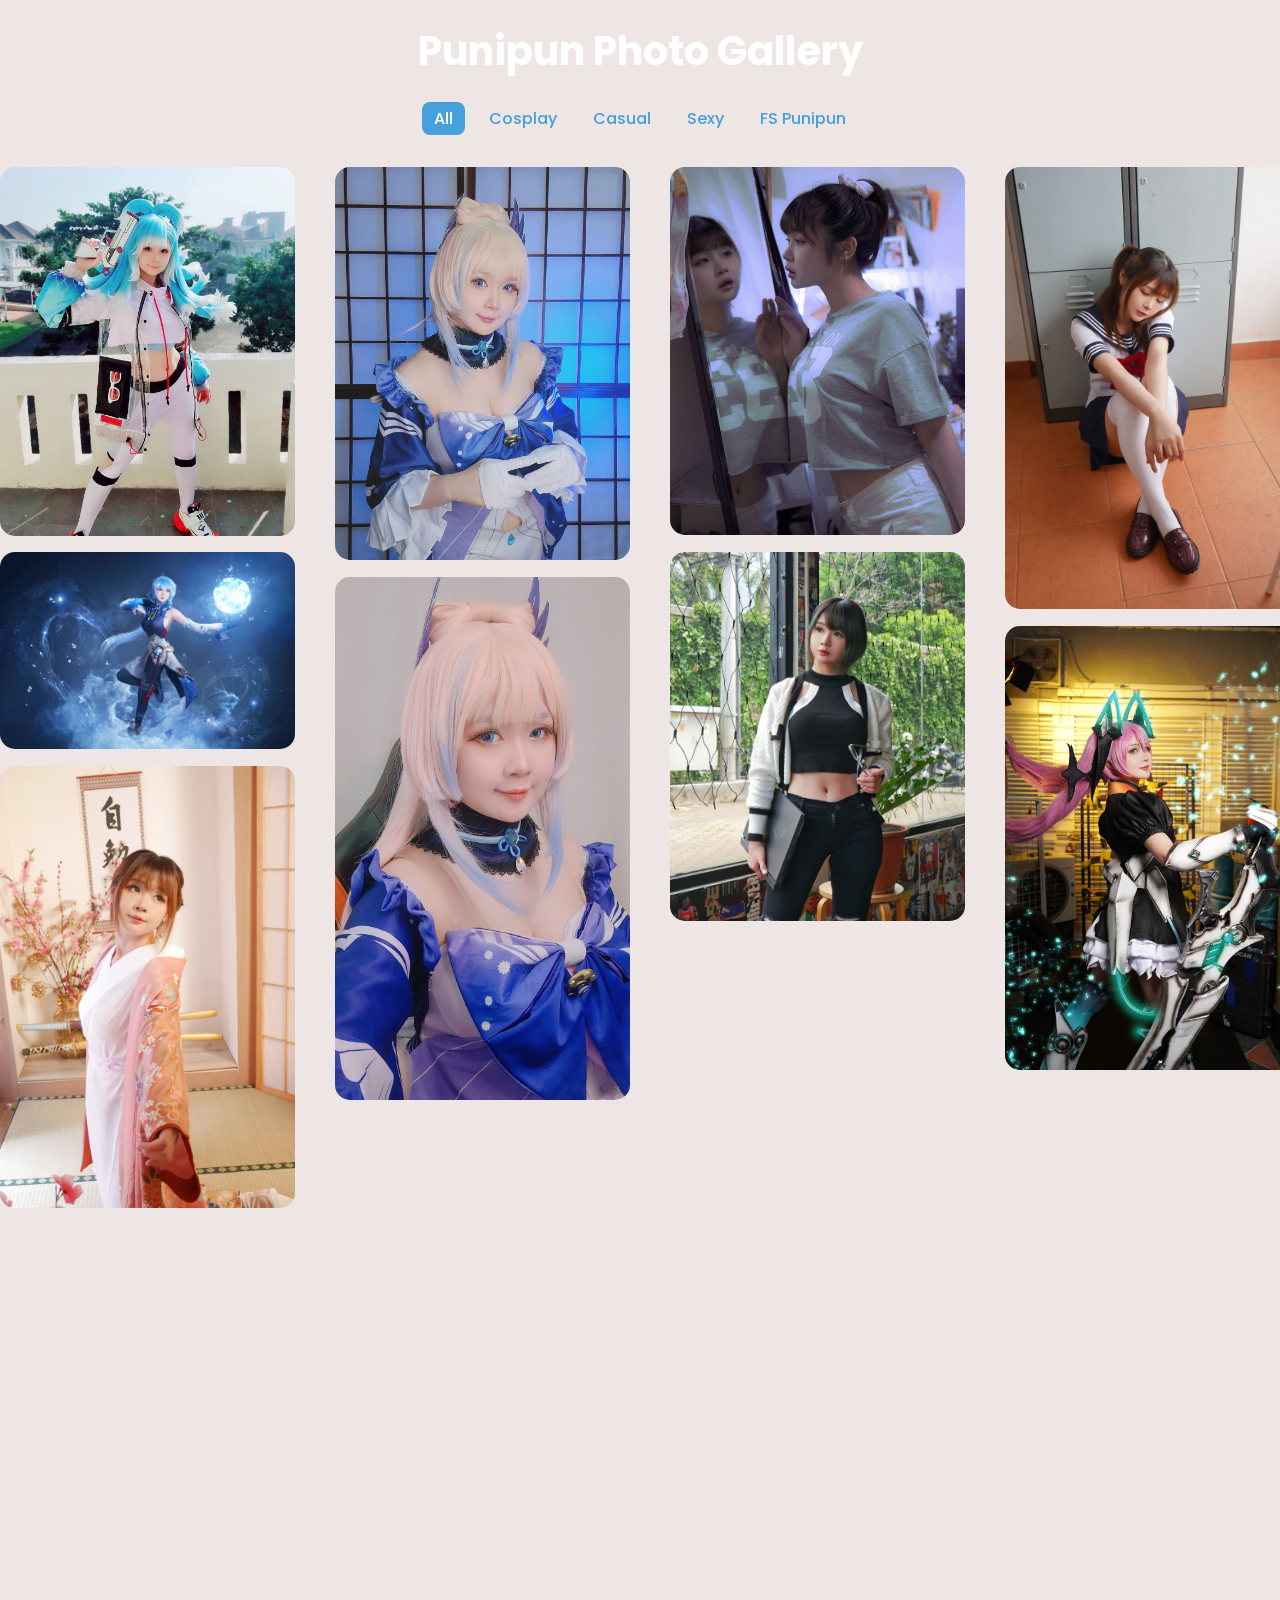
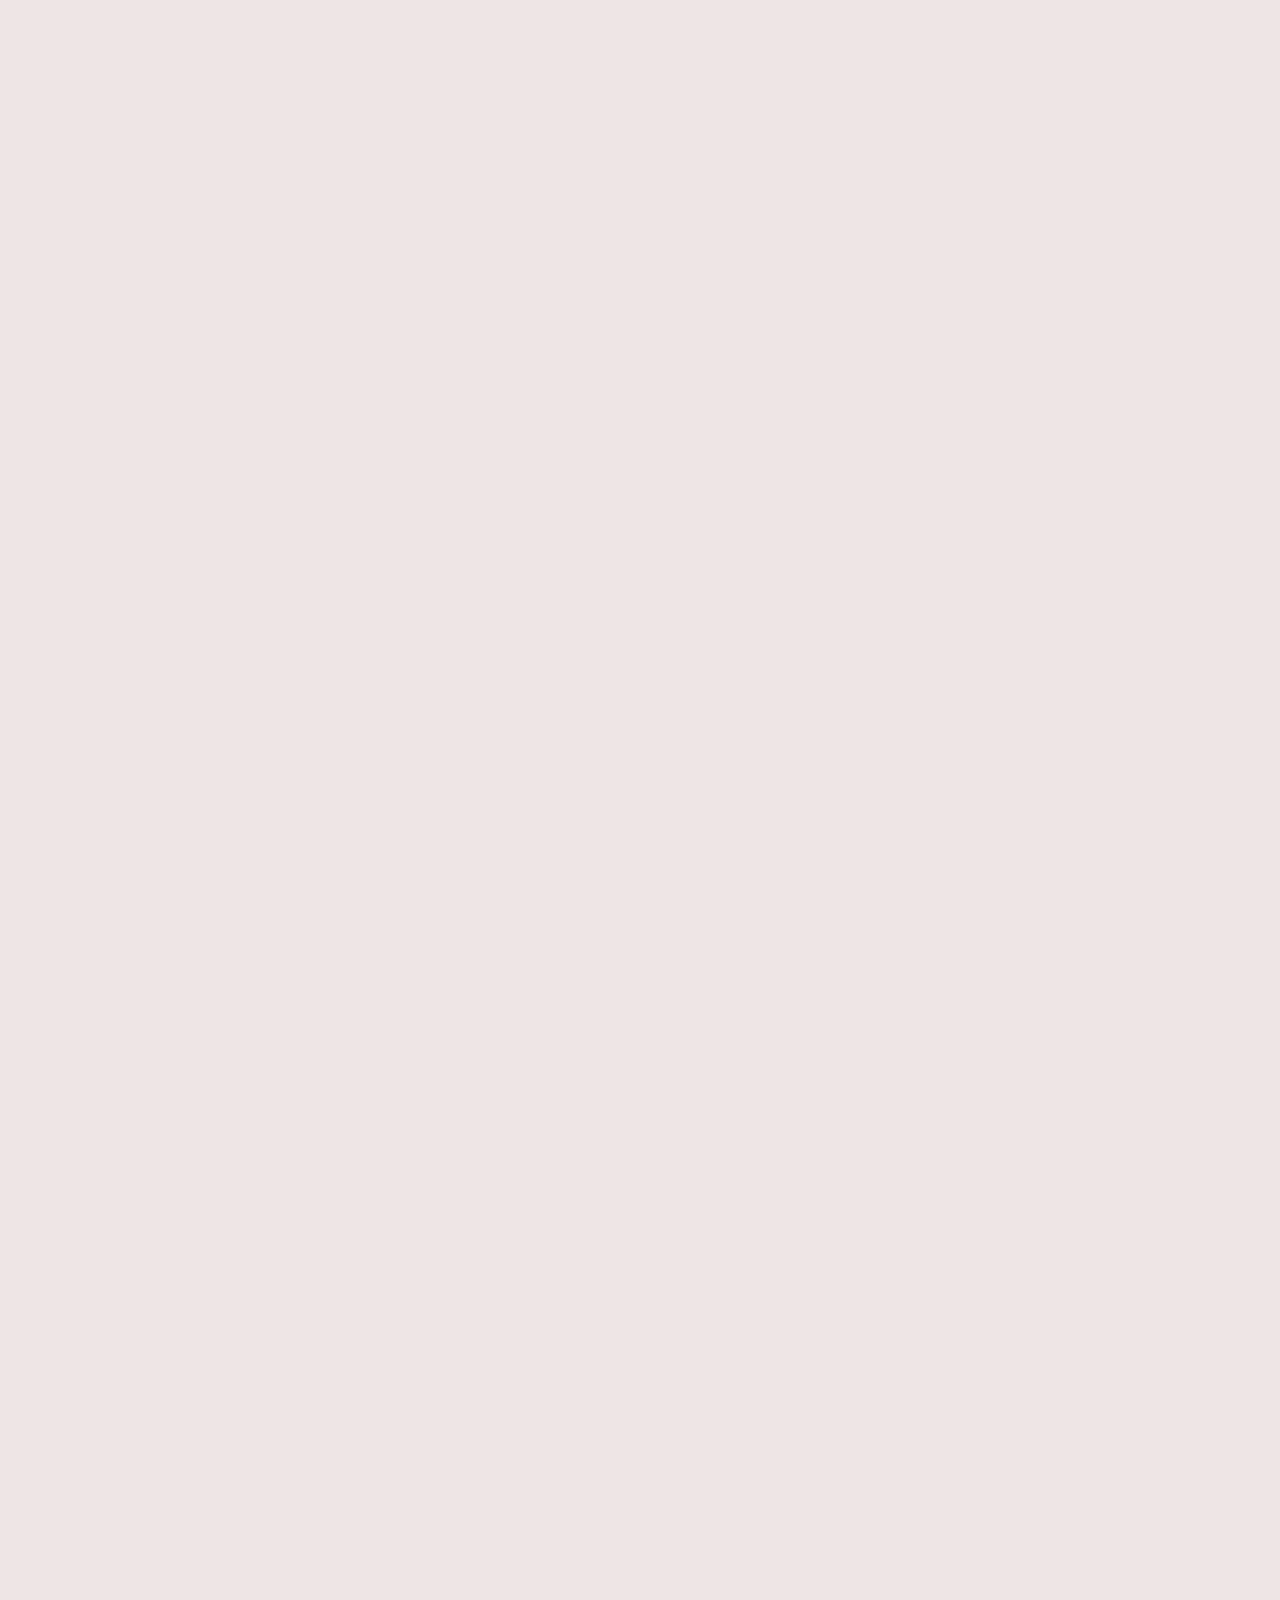
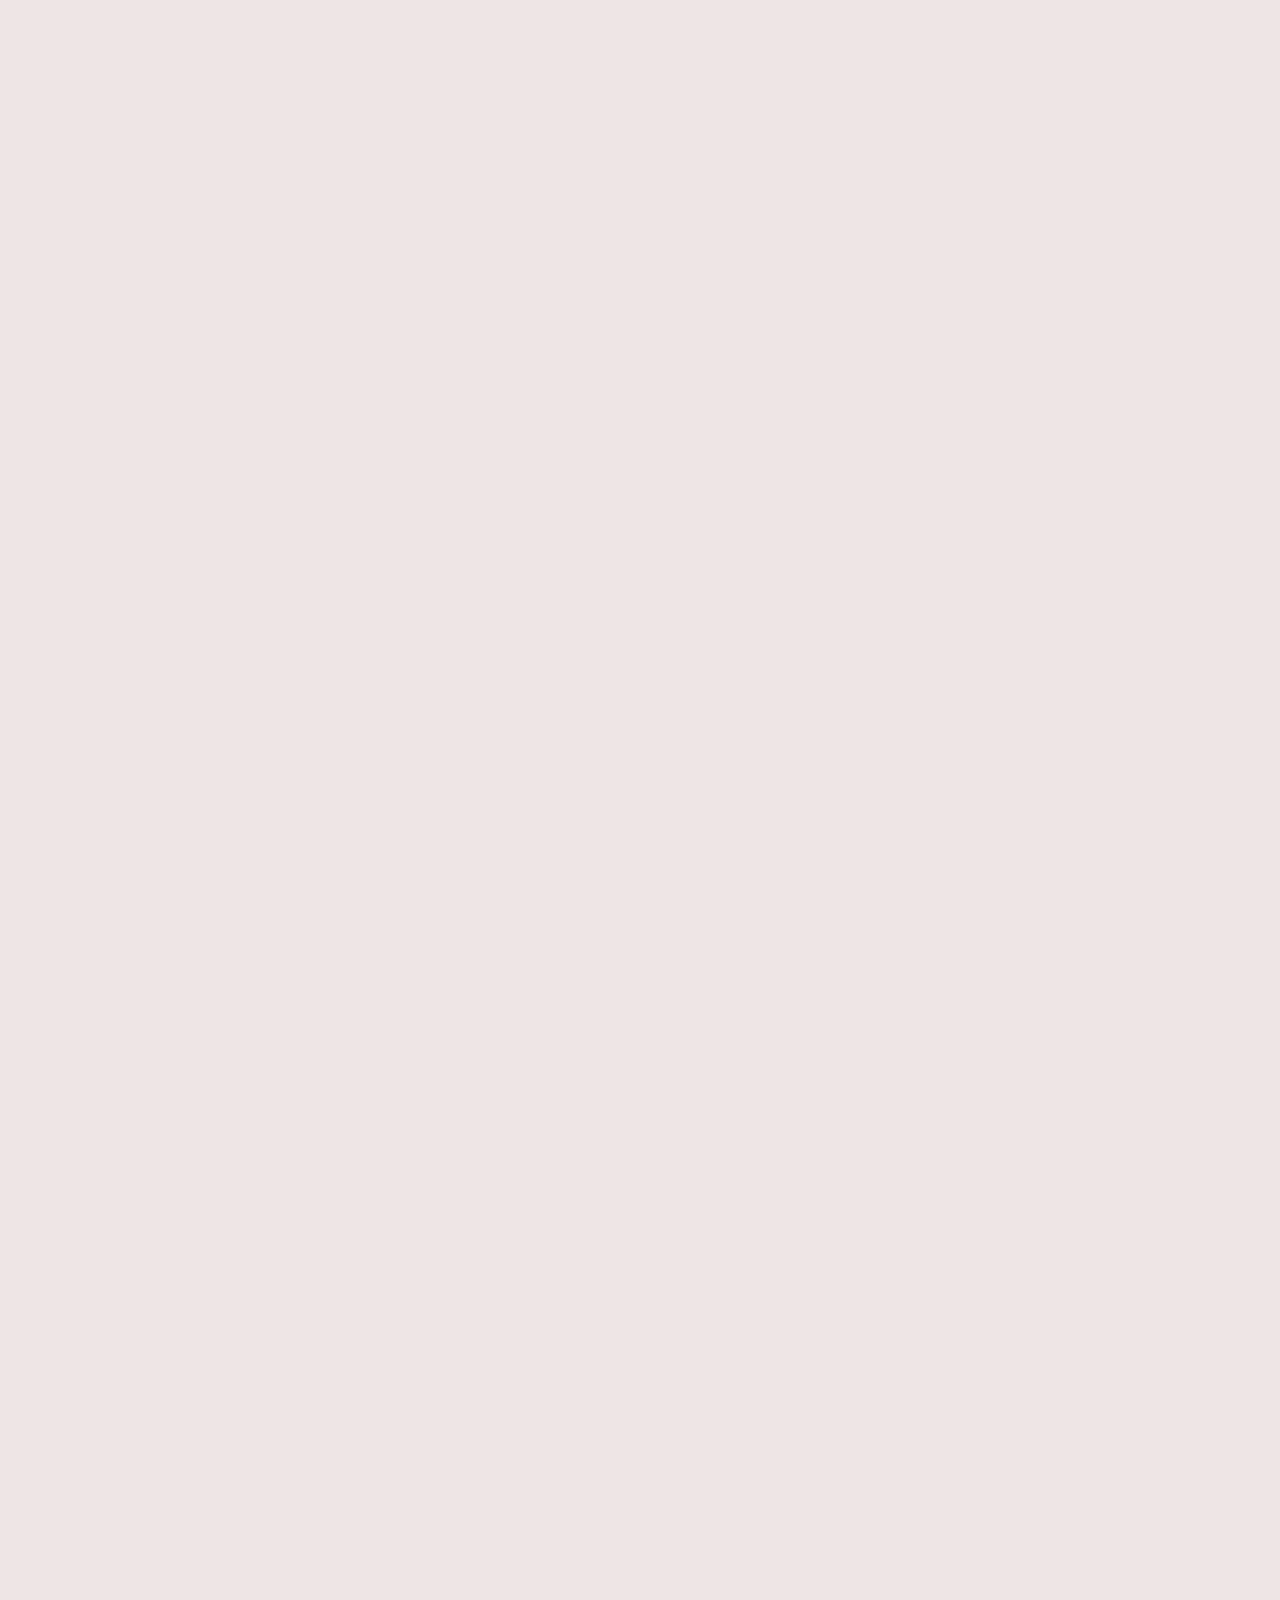
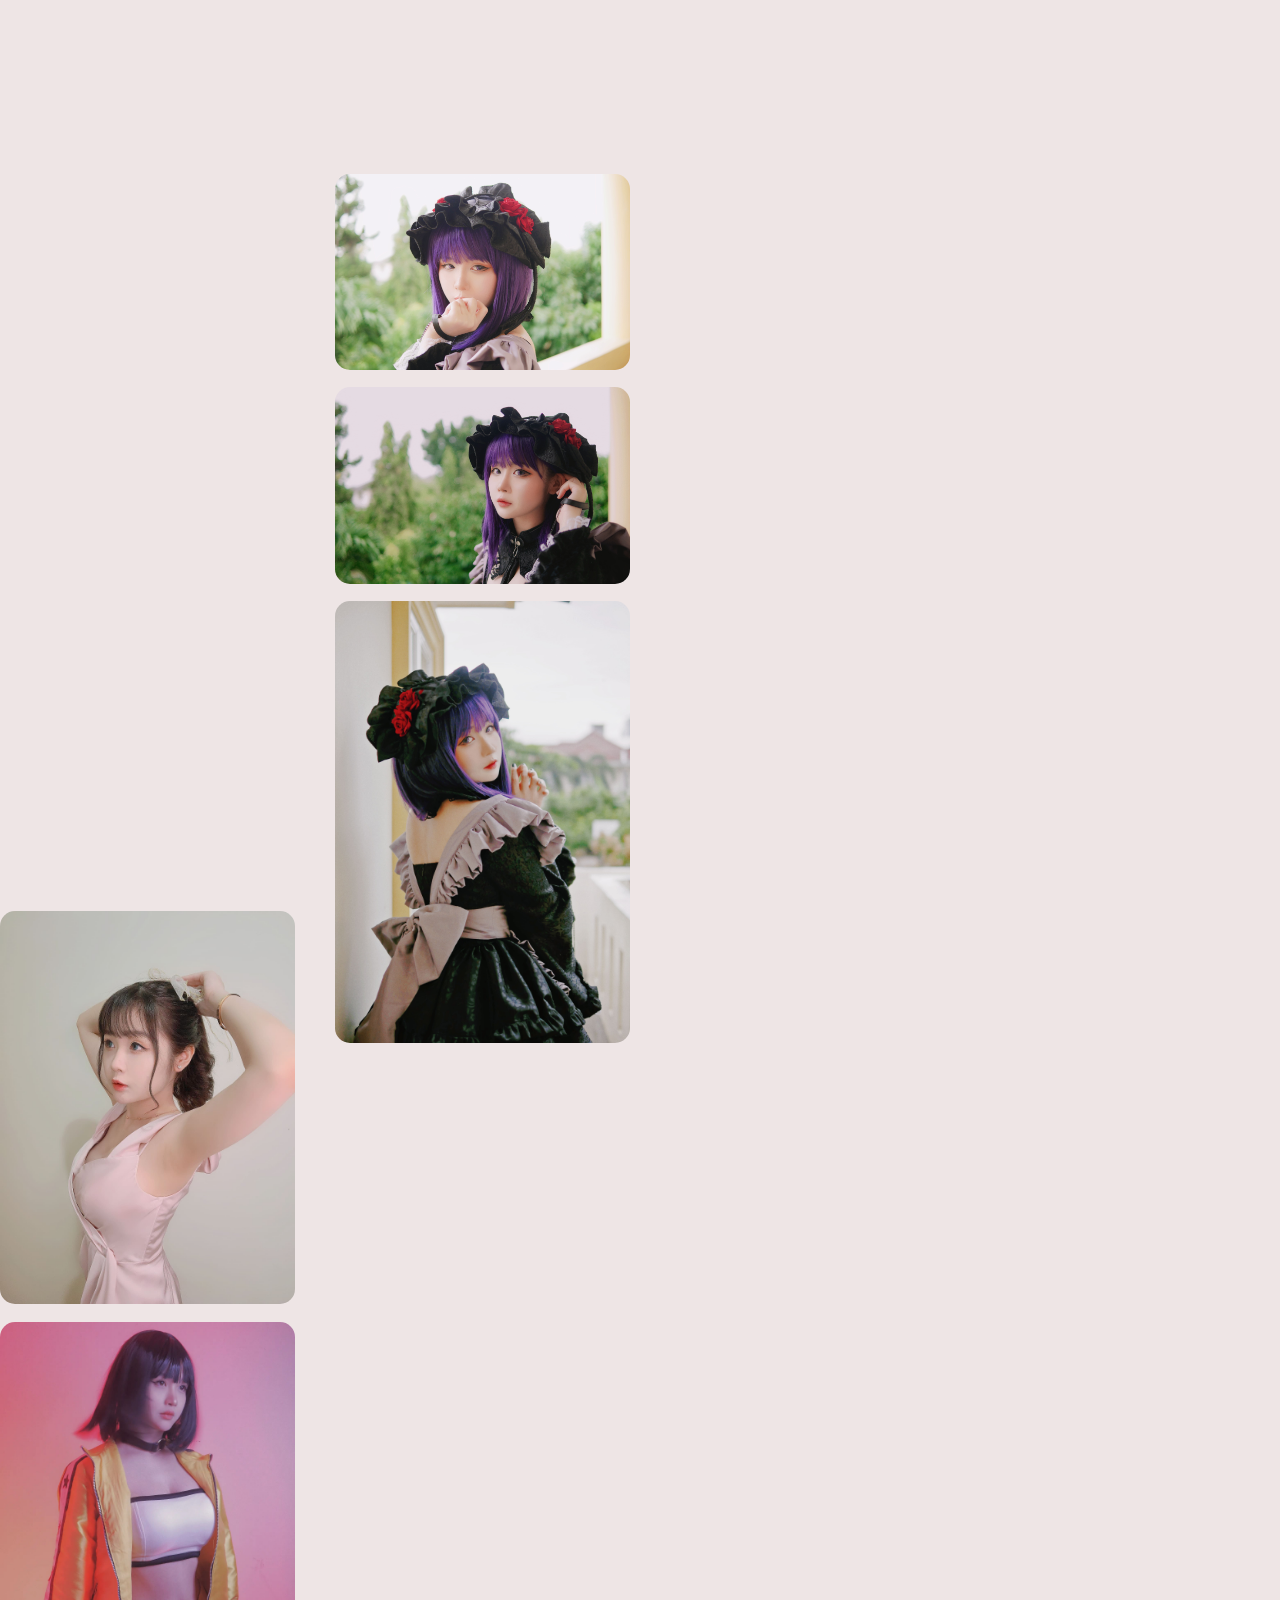
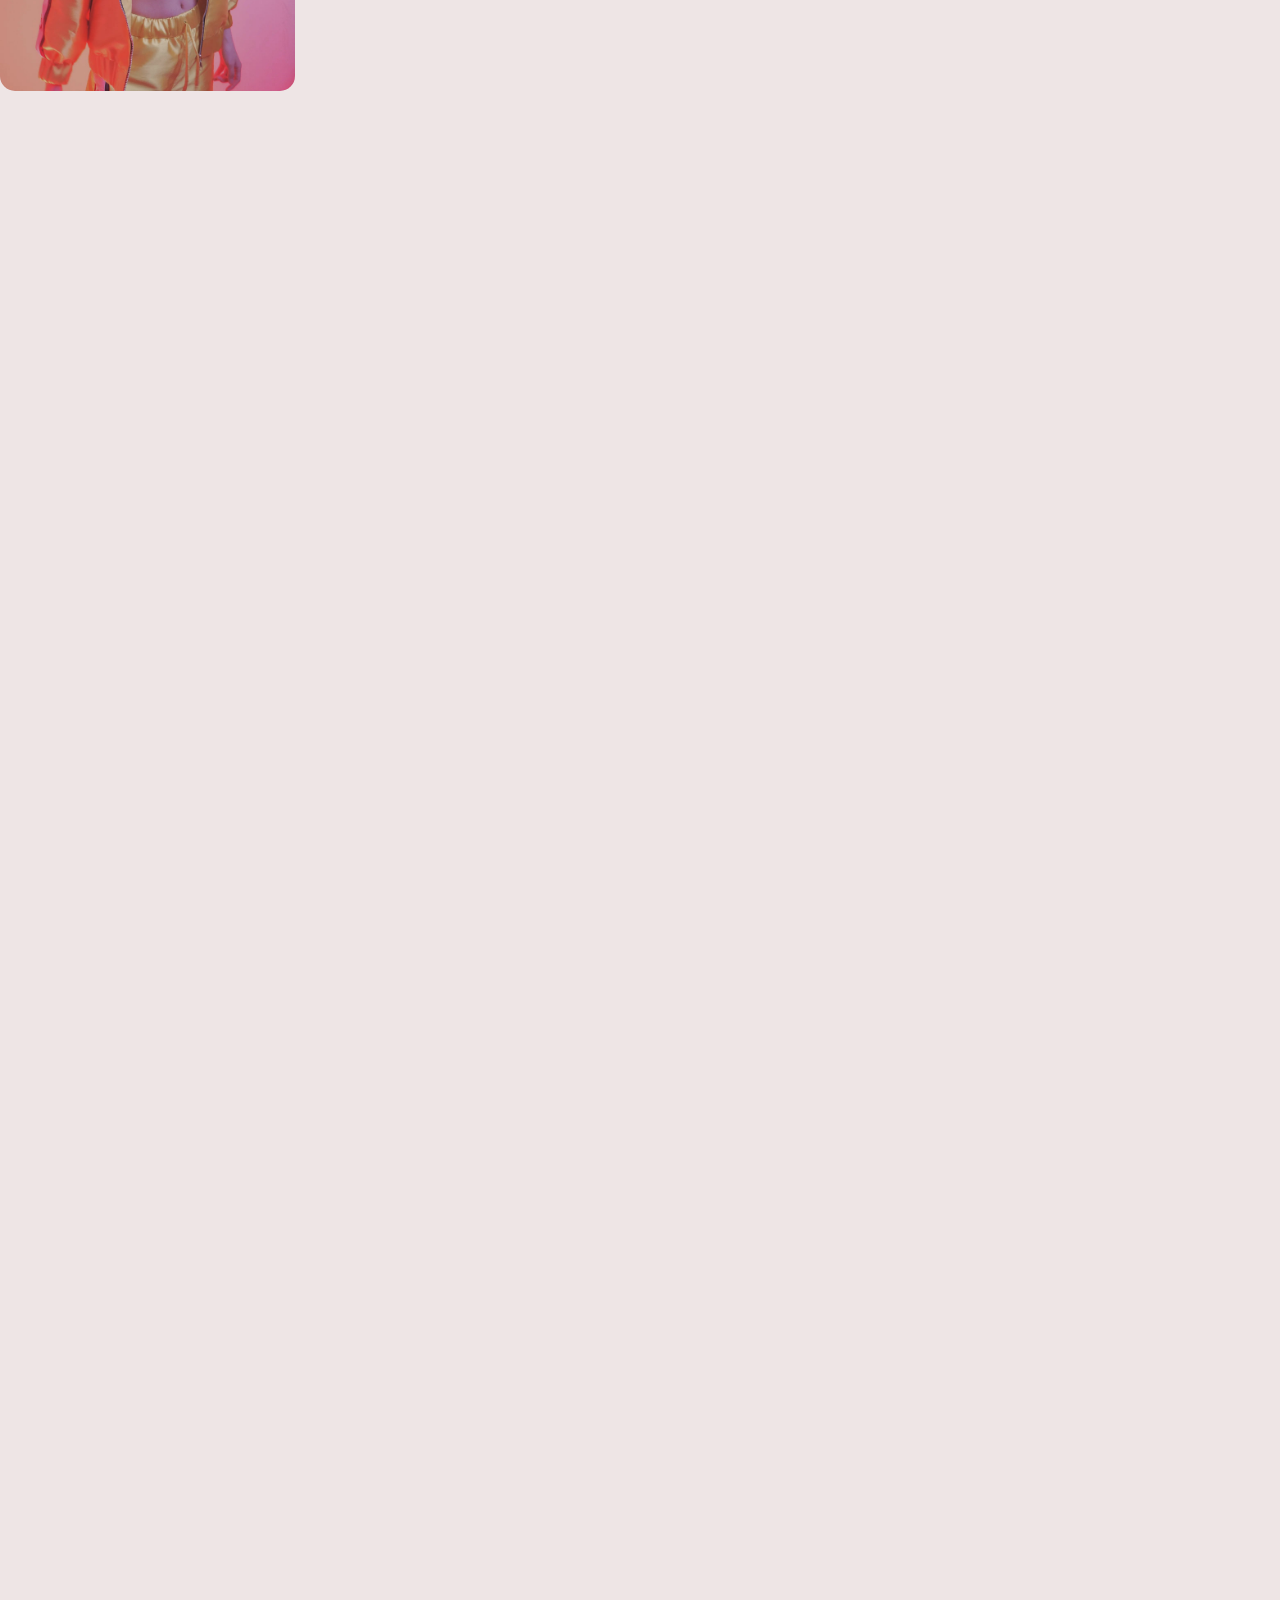
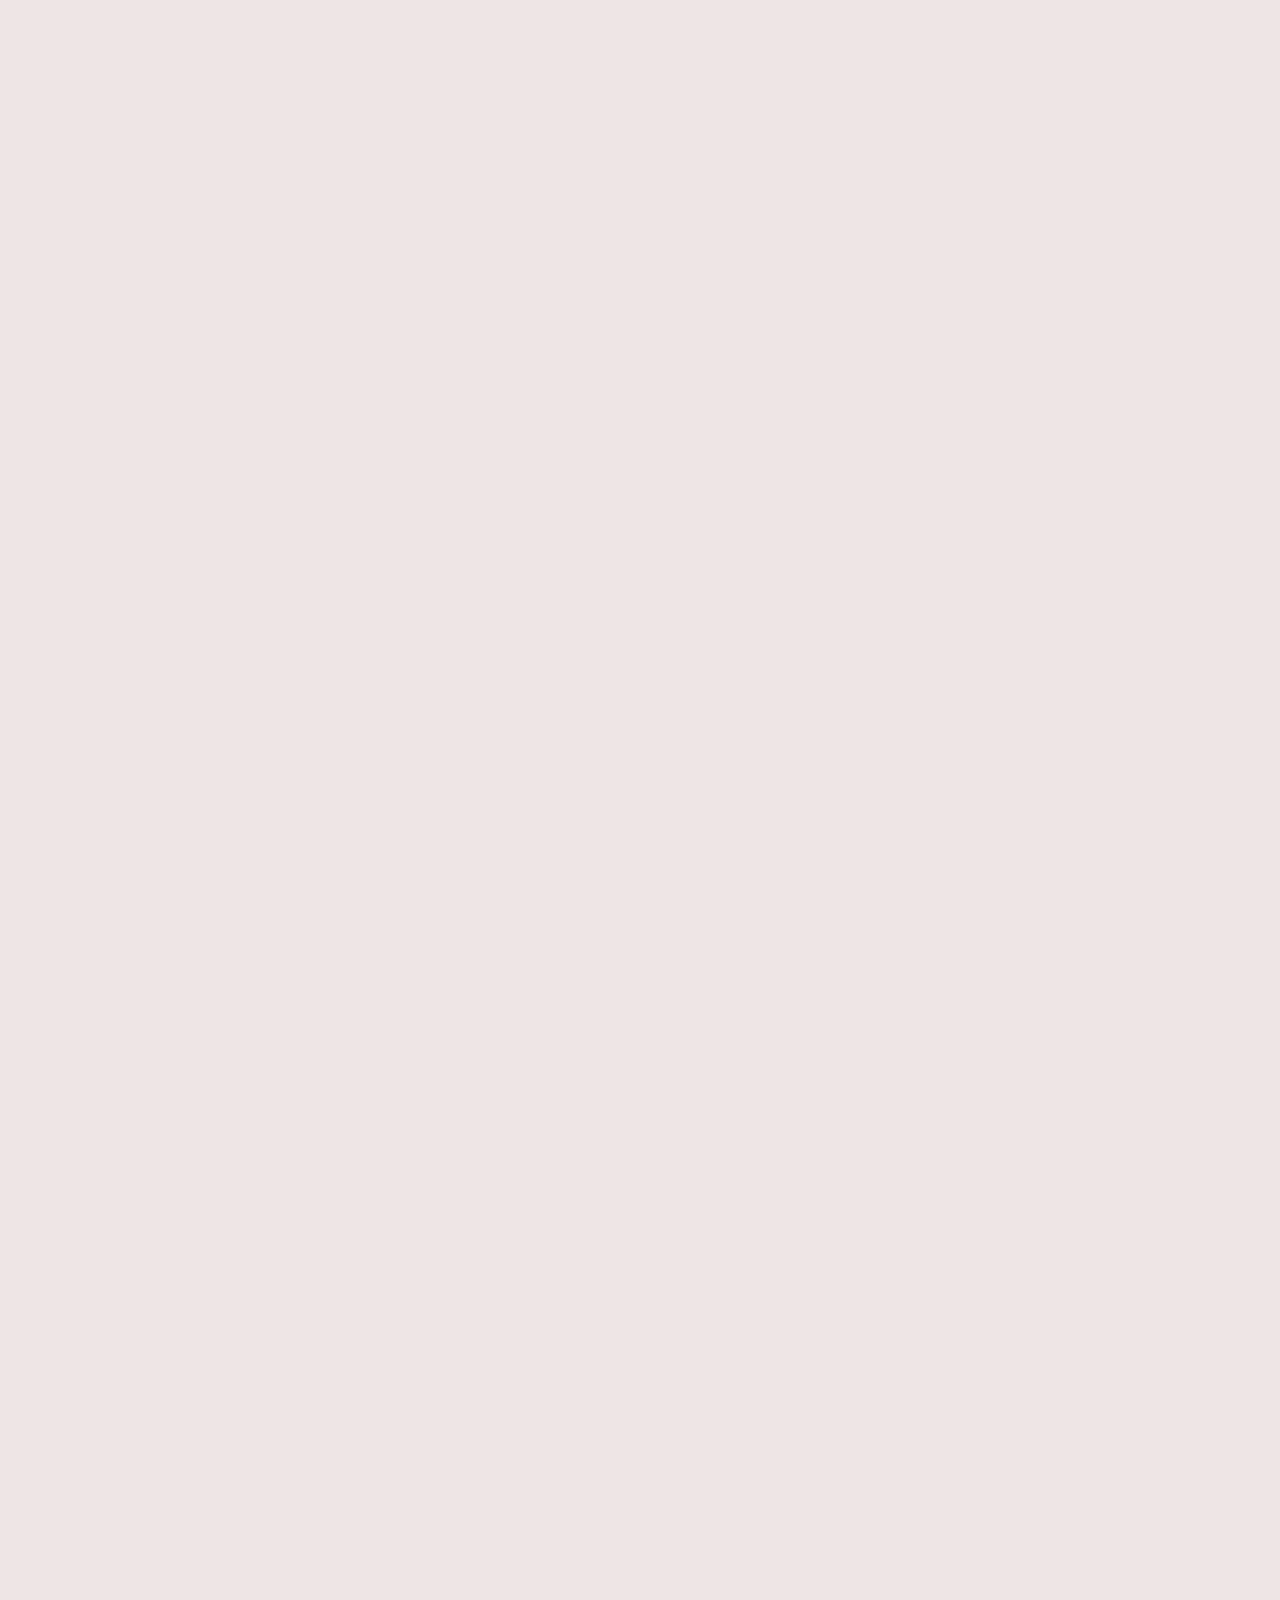
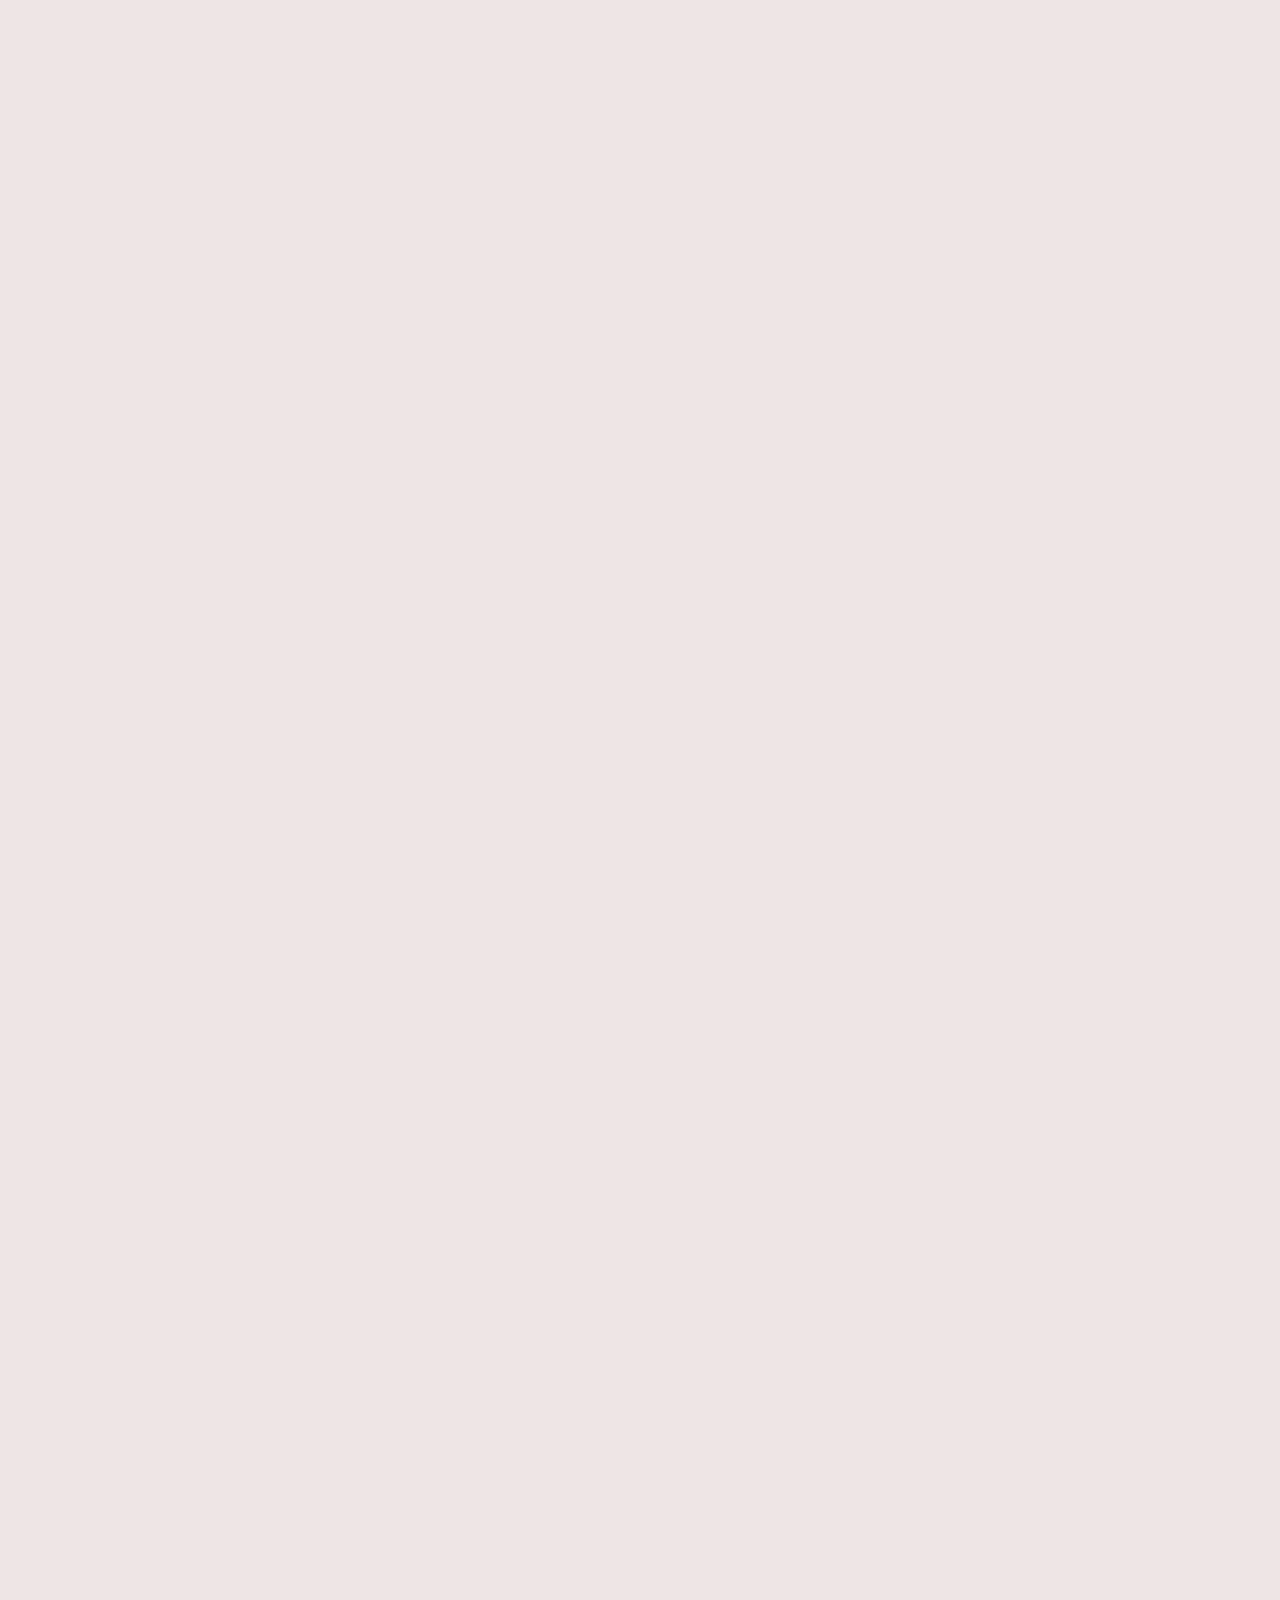
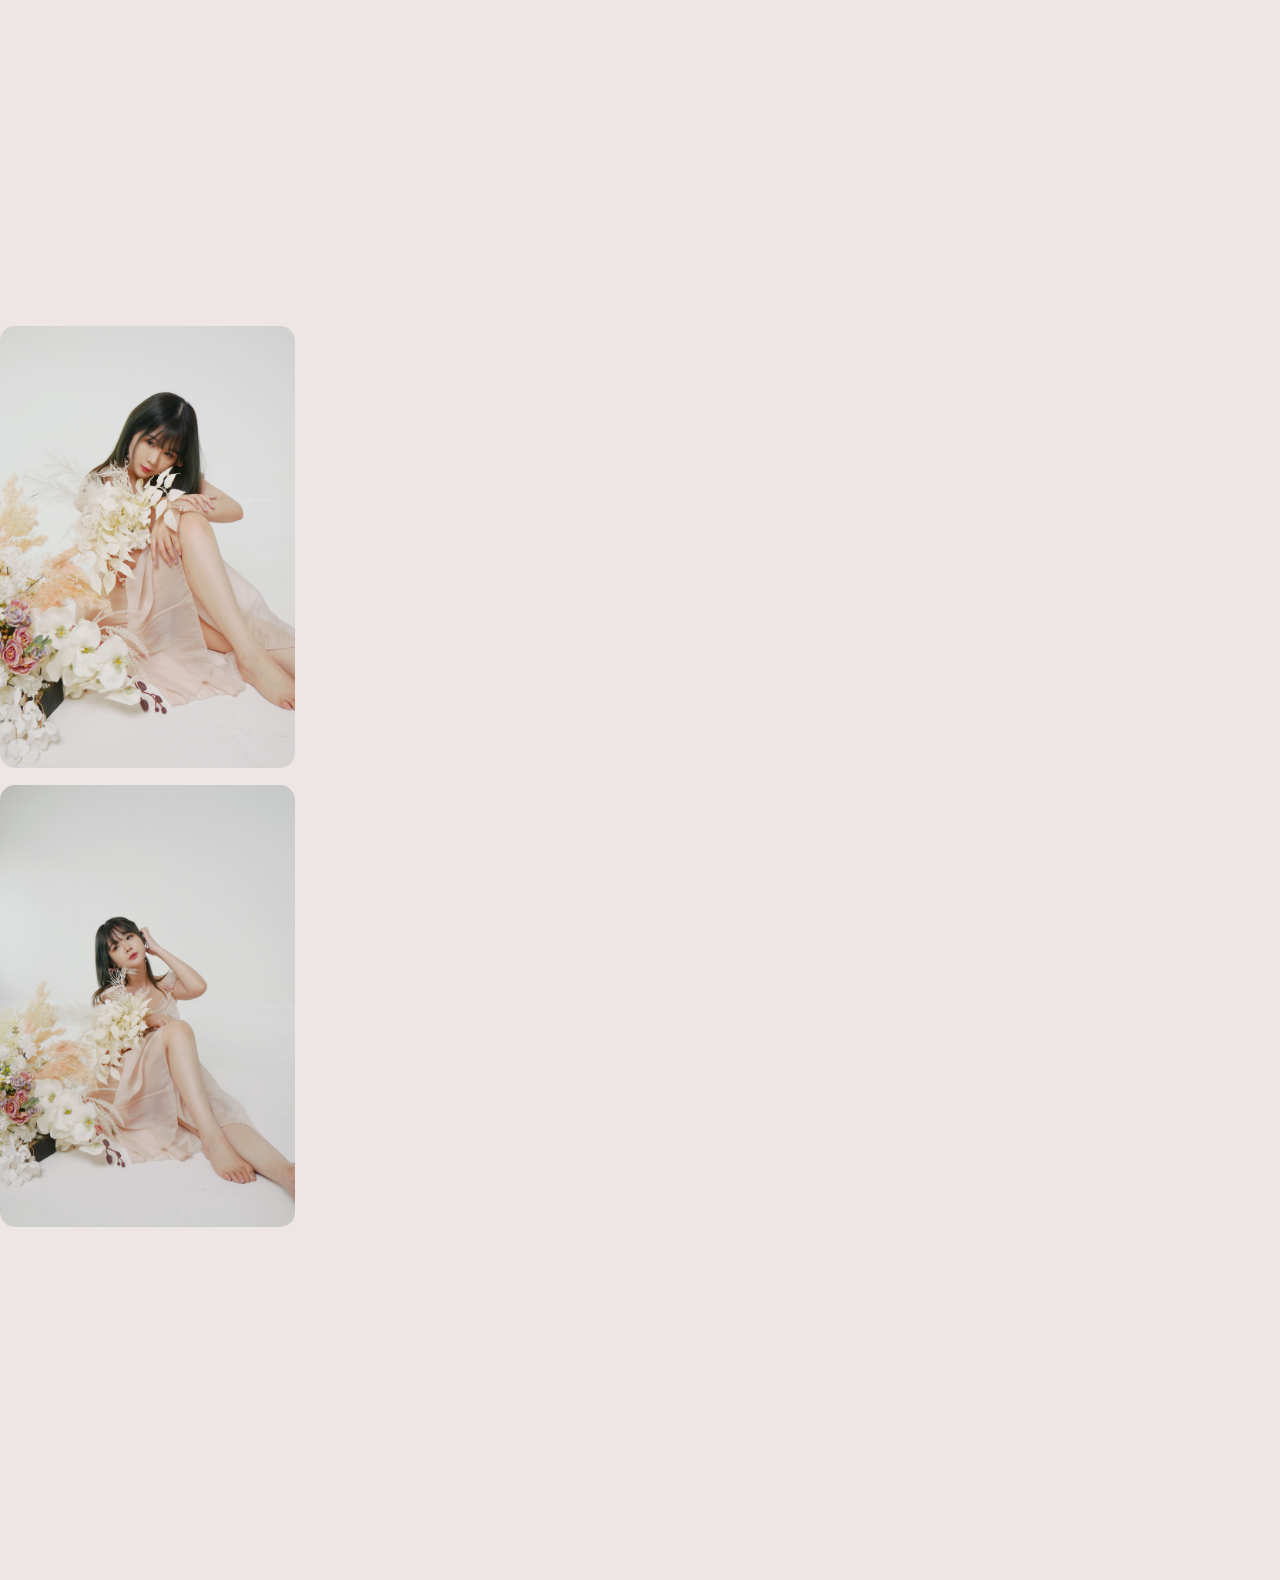
==== gallery.html @ 1a86530f "test upload galeri foto punipun" ====
<!DOCTYPE html>
<html lang="en">
  <head>
    <meta charset="UTF-8" />
    <meta name="viewport" content="width=device-width, initial-scale=1.0" />
    <!--=============== FAVICON ===============-->
    <link rel="shortcut icon" href="assets/img/cat.png" type="image/x-icon" />

    <!-- CSS Gallery Image-->
    <link rel="stylesheet" href="assets/css/fancybox.css" />
    <link rel="stylesheet" href="assets/css/aos.css" />

    <!-- CSS MAIN -->
    <link rel="stylesheet" href="assets/css/gallery.css" />

    <!-- <script src="assets/js/scrollreveal.min.js"></script> -->
    <title>Punipun Photo Gallery</title>
  </head>
  <body>
    <h1 class="title" data-aos="fade-down">Punipun Photo Gallery</h1>
    <div class="item-links" data-aos="fade-down">
      <span class="item-link menu-active" data-name="all">All</span>
      <span class="item-link" data-name="cosplay">Cosplay</span>
      <span class="item-link" data-name="casual">Casual</span>
      <span class="item-link" data-name="sexy">Sexy</span>
      <span class="item-link" data-name="fs">FS Punipun</span>
    </div>

    <div class="grid">
      <div class="grid-item" data-name="sexy" data-aos="flip-left">
        <a href="assets/img/Clarissa Punipun/Kobo Kanaeru.jpg" data-fancybox="gallery" data-caption="<h4>Kobo Kanaeru</h4><p>Clarissa Punipun</p>">
          <img src="assets/img/Clarissa Punipun/Kobo Kanaeru.jpg" alt="" />
        </a>
      </div>
      <div class="grid-item" data-name="cosplay" data-aos="flip-left">
        <a href="assets/img/Clarissa Punipun/CosuTaku_Punipun_Ganyu 6.jpg" data-fancybox="gallery" data-caption="<h4>Ganyu(Genshin Impact)</h4><p>Clarissa Punipun</p>">
          <img src="assets/img/Clarissa Punipun/CosuTaku_Punipun_Ganyu 6.jpg" alt="" />
        </a>
      </div>
      <div class="grid-item" data-name="casual" data-aos="flip-left">
        <a href="assets/img/Clarissa Punipun/Kimono Orange 1.jpg" data-fancybox="gallery" data-caption="<h4>Kimono Orange</h4><p>Clarissa Punipun</p>">
          <img src="assets/img/Clarissa Punipun/Kimono Orange 1.jpg" alt="" />
        </a>
      </div>
      <div class="grid-item" data-name="casual" data-aos="flip-left">
        <a href="assets/img/Clarissa Punipun/Kimono Orange 2.jpg" data-fancybox="gallery" data-caption="<h4>Kimono Orange</h4><p>Clarissa Punipun</p>">
          <img src="assets/img/Clarissa Punipun/Kimono Orange 2.jpg" alt="" />
        </a>
      </div>
      <div class="grid-item" data-name="casual" data-aos="flip-left">
        <a href="assets/img/Clarissa Punipun/Kimono Orange 7.jpg" data-fancybox="gallery" data-caption="<h4>Kimono Orange</h4><p>Clarissa Punipun</p>">
          <img src="assets/img/Clarissa Punipun/Kimono Orange 7.jpg" alt="" />
        </a>
      </div>
      <div class="grid-item" data-name="cosplay" data-aos="flip-up">
        <a href="assets/img/Clarissa Punipun/CosuTaku_Punipun_Ganyu 7.jpg" data-fancybox="gallery" data-caption="<h4>Ganyu(Genshin Impact)</h4><p>Clarissa Punipun</p>">
          <img src="assets/img/Clarissa Punipun/CosuTaku_Punipun_Ganyu 7.jpg" alt="" />
        </a>
      </div>
      <div class="grid-item" data-name="cosplay" data-aos="flip-up">
        <a href="assets/img/Clarissa Punipun/CosuTaku_Punipun_Ganyu 9.jpg" data-fancybox="gallery" data-caption="<h4>Ganyu(Genshin Impact)</h4><p>Clarissa Punipun</p>">
          <img src="assets/img/Clarissa Punipun/CosuTaku_Punipun_Ganyu 9.jpg" alt="" />
        </a>
      </div>
      <div class="grid-item" data-name="cosplay" data-aos="flip-up">
        <a href="assets/img/Clarissa Punipun/CosuTaku_Punipun_Ganyu 12.jpg" data-fancybox="gallery" data-caption="<h4>Ganyu(Genshin Impact)</h4><p>Clarissa Punipun</p>">
          <img src="assets/img/Clarissa Punipun/CosuTaku_Punipun_Ganyu 12.jpg" alt="" />
        </a>
      </div>
      <div class="grid-item" data-name="casual" data-aos="flip-left">
        <a href="assets/img/Clarissa Punipun/Gothic Dress 1.jpg" data-fancybox="gallery" data-caption="<h4>Gothic Dress</h4><p>Clarissa Punipun</p>">
          <img src="assets/img/Clarissa Punipun/Gothic Dress 1.jpg" alt="" />
        </a>
      </div>
      <div class="grid-item" data-name="casual" data-aos="flip-left">
        <a href="assets/img/Clarissa Punipun/Gothic Dress 2.jpg" data-fancybox="gallery" data-caption="<h4>Gothic Dress</h4><p>Clarissa Punipun</p>">
          <img src="assets/img/Clarissa Punipun/Gothic Dress 2.jpg" alt="" />
        </a>
      </div>
      <div class="grid-item" data-name="cosplay" data-aos="flip-up">
        <a href="assets/img/Clarissa Punipun/Cardcaptor Sakura 1.jpg" data-fancybox="gallery" data-caption="<h4>Cardcaptor Sakura</h4><p>Clarissa Punipun</p>">
          <img src="assets/img/Clarissa Punipun/Cardcaptor Sakura 1.jpg" alt="" />
        </a>
      </div>
      <div class="grid-item" data-name="cosplay" data-aos="flip-up">
        <a href="assets/img/Clarissa Punipun/Cardcaptor Sakura 2.jpg" data-fancybox="gallery" data-caption="<h4>Cardcaptor Sakura</h4><p>Clarissa Punipun</p>">
          <img src="assets/img/Clarissa Punipun/Cardcaptor Sakura 2.jpg" alt="" />
        </a>
      </div>
      <div class="grid-item" data-name="casual" data-aos="flip-down">
        <a href="assets/img/Clarissa Punipun/Rêver 1.jpg" data-fancybox="gallery" data-caption="<h4>Dress</h4><p>Clarissa Punipun</p>">
          <img src="assets/img/Clarissa Punipun/Rêver 1.jpg" alt="" />
        </a>
      </div>
      <div class="grid-item" data-name="casual" data-aos="flip-down">
        <a href="assets/img/Clarissa Punipun/Rêver 2.jpg" data-fancybox="gallery" data-caption="<h4>Dress</h4><p>Clarissa Punipun</p>">
          <img src="assets/img/Clarissa Punipun/Rêver 2.jpg" alt="" />
        </a>
      </div>
      <div class="grid-item" data-name="casual" data-aos="flip-down">
        <a href="assets/img/Clarissa Punipun/Rêver 3.jpg" data-fancybox="gallery" data-caption="<h4>Dress</h4><p>Clarissa Punipun</p>">
          <img src="assets/img/Clarissa Punipun/Rêver 3.jpg" alt="" />
        </a>
      </div>
      <div class="grid-item" data-name="sexy" data-aos="flip-down">
        <a href="assets/img/Clarissa Punipun/Kelly FF 1.png" data-fancybox="gallery" data-caption="<h4>Kelly(Free Fire)</h4><p>Clarissa Punipun</p>">
          <img src="assets/img/Clarissa Punipun/Kelly FF 1.png" alt="" />
        </a>
      </div>
      <div class="grid-item" data-name="sexy" data-aos="flip-down">
        <a href="assets/img/Clarissa Punipun/Kelly FF 2.png" data-fancybox="gallery" data-caption="<h4>Kelly(Free Fire)</h4><p>Clarissa Punipun</p>">
          <img src="assets/img/Clarissa Punipun/Kelly FF 2.png" alt="" />
        </a>
      </div>
      <div class="grid-item" data-name="sexy" data-aos="flip-down">
        <a href="assets/img/Clarissa Punipun/Kelly FF 3.png" data-fancybox="gallery" data-caption="<h4>Kelly(Free Fire)</h4><p>Clarissa Punipun</p>">
          <img src="assets/img/Clarissa Punipun/Kelly FF 3.png" alt="" />
        </a>
      </div>
      <div class="grid-item" data-name="casual" data-aos="flip-up">
        <a href="assets/img/Clarissa Punipun/MBD 1.jpg" data-fancybox="gallery" data-caption="<h4>Black Dress</h4><p>Clarissa Punipun</p>">
          <img src="assets/img/Clarissa Punipun/MBD 1.jpg" alt="" />
        </a>
      </div>
      <div class="grid-item" data-name="casual" data-aos="flip-up">
        <a href="assets/img/Clarissa Punipun/MBD 2.jpg" data-fancybox="gallery" data-caption="<h4>Black Dress</h4><p>Clarissa Punipun</p>">
          <img src="assets/img/Clarissa Punipun/MBD 2.jpg" alt="" />
        </a>
      </div>
      <div class="grid-item" data-name="casual" data-aos="flip-up">
        <a href="assets/img/Clarissa Punipun/MBD 3.jpg" data-fancybox="gallery" data-caption="<h4>Black Dress</h4><p>Clarissa Punipun</p>">
          <img src="assets/img/Clarissa Punipun/MBD 3.jpg" alt="" />
        </a>
      </div>
      <div class="grid-item" data-name="casual" data-aos="fade-up">
        <a href="assets/img/Clarissa Punipun/Short Hair 1.jpg" data-fancybox="gallery" data-caption="<h4>Short Hair</h4><p>Clarissa Punipun</p>">
          <img src="assets/img/Clarissa Punipun/Short Hair 1.jpg" alt="" />
        </a>
      </div>
      <div class="grid-item" data-name="casual" data-aos="fade-up">
        <a href="assets/img/Clarissa Punipun/Short Hair 5.jpg" data-fancybox="gallery" data-caption="<h4>Short Hair</h4><p>Clarissa Punipun</p>">
          <img src="assets/img/Clarissa Punipun/Short Hair 5.jpg" alt="" />
        </a>
      </div>
      <div class="grid-item" data-name="casual" data-aos="fade-up">
        <a href="assets/img/Clarissa Punipun/Short Hair 6.jpg" data-fancybox="gallery" data-caption="<h4>Short Hair</h4><p>Clarissa Punipun</p>">
          <img src="assets/img/Clarissa Punipun/Short Hair 6.jpg" alt="" />
        </a>
      </div>
      <div class="grid-item" data-name="casual" data-aos="flip-up">
        <a href="assets/img/Clarissa Punipun/Gold 2.jpg" data-fancybox="gallery" data-caption="<h4> Dress</h4><p>Clarissa Punipun</p>">
          <img src="assets/img/Clarissa Punipun/Gold 2.jpg" alt="" />
        </a>
      </div>
      <div class="grid-item" data-name="casual" data-aos="flip-up">
        <a href="assets/img/Clarissa Punipun/Gold 3.jpg" data-fancybox="gallery" data-caption="<h4> Dress</h4><p>Clarissa Punipun</p>">
          <img src="assets/img/Clarissa Punipun/Gold 3.jpg" alt="" />
        </a>
      </div>
      <div class="grid-item" data-name="casual" data-aos="flip-up">
        <a href="assets/img/Clarissa Punipun/Gold 1.jpg" data-fancybox="gallery" data-caption="<h4> Dress</h4><p>Clarissa Punipun</p>">
          <img src="assets/img/Clarissa Punipun/Gold 1.jpg" alt="" />
        </a>
      </div>
      <div class="grid-item" data-name="casual" data-aos="fade-right">
        <a href="assets/img/Clarissa Punipun/Boho 7.jpg" data-fancybox="gallery" data-caption="<h4>Hachipa X Boho</h4><p>Clarissa Punipun</p>">
          <img src="assets/img/Clarissa Punipun/Boho 7.jpg" alt="" />
        </a>
      </div>
      <div class="grid-item" data-name="casual" data-aos="fade-right">
        <a href="assets/img/Clarissa Punipun/Boho 11.jpg" data-fancybox="gallery" data-caption="<h4>Hachipa X Boho</h4><p>Clarissa Punipun</p>">
          <img src="assets/img/Clarissa Punipun/Boho 11.jpg" alt="" />
        </a>
      </div>
      <div class="grid-item" data-name="casual" data-aos="flip-up">
        <a href="assets/img/Clarissa Punipun/Boho 6.jpg" data-fancybox="gallery" data-caption="<h4>Hachipa X Boho</h4><p>Clarissa Punipun</p>">
          <img src="assets/img/Clarissa Punipun/Boho 6.jpg" alt="" />
        </a>
      </div>
      <div class="grid-item" data-name="cosplay" data-aos="flip-right">
        <a href="assets/img/Clarissa Punipun/Kokomi 3.jpg" data-fancybox="gallery" data-caption="<h4>Kokomi(Genshin Impact)</h4><p>Clarissa Punipun</p>">
          <img src="assets/img/Clarissa Punipun/Kokomi 3.jpg" alt="" />
        </a>
      </div>
      <div class="grid-item" data-name="cosplay" data-aos="flip-right">
        <a href="assets/img/Clarissa Punipun/Kokomi 8.jpg" data-fancybox="gallery" data-caption="<h4>Kokomi(Genshin Impact)</h4><p>Clarissa Punipun</p>">
          <img src="assets/img/Clarissa Punipun/Kokomi 8.jpg" alt="" />
        </a>
      </div>
      <div class="grid-item" data-name="cosplay" data-aos="flip-right">
        <a href="assets/img/Clarissa Punipun/Kokomi 4.jpg" data-fancybox="gallery" data-caption="<h4>Kokomi(Genshin Impact)</h4><p>Clarissa Punipun</p>">
          <img src="assets/img/Clarissa Punipun/Kokomi 4.jpg" alt="" />
        </a>
      </div>
      <div class="grid-item" data-name="cosplay" data-aos="flip-up">
        <a href="assets/img/Clarissa Punipun/Kokomi 5.jpg" data-fancybox="gallery" data-caption="<h4>Kokomi(Genshin Impact)</h4><p>Clarissa Punipun</p>">
          <img src="assets/img/Clarissa Punipun/Kokomi 5.jpg" alt="" />
        </a>
      </div>
      <div class="grid-item" data-name="cosplay" data-aos="flip-left">
        <a href="assets/img/Clarissa Punipun/Marin 1.jpg" data-fancybox="gallery" data-caption="<h4>Marin Kitagawa(My Dress up Darling)</h4><p>Clarissa Punipun</p>">
          <img src="assets/img/Clarissa Punipun/Marin 1.jpg" alt="" />
        </a>
      </div>
      <div class="grid-item" data-name="cosplay" data-aos="flip-left">
        <a href="assets/img/Clarissa Punipun/Marin 2.jpg" data-fancybox="gallery" data-caption="<h4>Marin Kitagawa(My Dress up Darling)</h4><p>Clarissa Punipun</p>">
          <img src="assets/img/Clarissa Punipun/Marin 2.jpg" alt="" />
        </a>
      </div>
      <div class="grid-item" data-name="cosplay" data-aos="flip-left">
        <a href="assets/img/Clarissa Punipun/Marin Selfie 1.jpg" data-fancybox="gallery" data-caption="<h4>Marin Kitagawa(My Dress up Darling)</h4><p>Clarissa Punipun</p>">
          <img src="assets/img/Clarissa Punipun/Marin Selfie 1.jpg" alt="" />
        </a>
      </div>
      <div class="grid-item" data-name="cosplay" data-aos="flip-left">
        <a href="assets/img/Clarissa Punipun/Marin Selfie 2.jpg" data-fancybox="gallery" data-caption="<h4>Marin Kitagawa(My Dress up Darling)</h4><p>Clarissa Punipun</p>">
          <img src="assets/img/Clarissa Punipun/Marin Selfie 2.jpg" alt="" />
        </a>
      </div>
      <div class="grid-item" data-name="cosplay" data-aos="flip-left">
        <a href="assets/img/Clarissa Punipun/Marin Selfie 3.jpg" data-fancybox="gallery" data-caption="<h4>Marin Kitagawa(My Dress up Darling)</h4><p>Clarissa Punipun</p>">
          <img src="assets/img/Clarissa Punipun/Marin Selfie 3.jpg" alt="" />
        </a>
      </div>
      <div class="grid-item" data-name="cosplay" data-aos="flip-right">
        <a href="assets/img/Clarissa Punipun/Shizuku-tan 1.jpg" data-fancybox="gallery" data-caption="<h4>Shizuku(My Dress up Darling)</h4><p>Clarissa Punipun</p>">
          <img src="assets/img/Clarissa Punipun/Shizuku-tan 1.jpg" alt="" />
        </a>
      </div>
      <div class="grid-item" data-name="cosplay" data-aos="flip-right">
        <a href="assets/img/Clarissa Punipun/Shizuku-tan 8.jpg" data-fancybox="gallery" data-caption="<h4>Shizuku(My Dress up Darling)</h4><p>Clarissa Punipun</p>">
          <img src="assets/img/Clarissa Punipun/Shizuku-tan 8.jpg" alt="" />
        </a>
      </div>
      <div class="grid-item" data-name="cosplay" data-aos="zoom-out">
        <a href="assets/img/Clarissa Punipun/Shizuku-tan 2.jpg" data-fancybox="gallery" data-caption="<h4>Shizuku-tan(My Dress up Darling)</h4><p>Clarissa Punipun</p>">
          <img src="assets/img/Clarissa Punipun/Shizuku-tan 2.jpg" alt="" />
        </a>
      </div>
      <div class="grid-item" data-name="cosplay" data-aos="zoom-out">
        <a href="assets/img/Clarissa Punipun/Shizuku-tan 3.jpg" data-fancybox="gallery" data-caption="<h4>Shizuku-tan(My Dress up Darling)</h4><p>Clarissa Punipun</p>">
          <img src="assets/img/Clarissa Punipun/Shizuku-tan 3.jpg" alt="" />
        </a>
      </div>
      <div class="grid-item" data-name="cosplay" data-aos="zoom-out">
        <a href="assets/img/Clarissa Punipun/Shizuku-tan 4.jpg" data-fancybox="gallery" data-caption="<h4>Shizuku-tan(My Dress up Darling)</h4><p>Clarissa Punipun</p>">
          <img src="assets/img/Clarissa Punipun/Shizuku-tan 4.jpg" alt="" />
        </a>
      </div>
      <div class="grid-item" data-name="cosplay" data-aos="zoom-out">
        <a href="assets/img/Clarissa Punipun/Shizuku-tan 6.jpg" data-fancybox="gallery" data-caption="<h4>Shizuku-tan(My Dress up Darling)</h4><p>Clarissa Punipun</p>">
          <img src="assets/img/Clarissa Punipun/Shizuku-tan 6.jpg" alt="" />
        </a>
      </div>
      <div class="grid-item" data-name="cosplay" data-aos="zoom-out">
        <a href="assets/img/Clarissa Punipun/Shizuku-tan 7.jpg" data-fancybox="gallery" data-caption="<h4>Shizuku-tan(My Dress up Darling)</h4><p>Clarissa Punipun</p>">
          <img src="assets/img/Clarissa Punipun/Shizuku-tan 7.jpg" alt="" />
        </a>
      </div>
      <div class="grid-item" data-name="cosplay" data-aos="zoom-out">
        <a href="assets/img/Clarissa Punipun/Shizuku-tan Poster 1.jpg" data-fancybox="gallery" data-caption="<h4>Shizuku-tan(My Dress up Darling)</h4><p>Clarissa Punipun</p>">
          <img src="assets/img/Clarissa Punipun/Shizuku-tan Poster 1.jpg" alt="" />
        </a>
      </div>
      <div class="grid-item" data-name="cosplay" data-aos="zoom-out">
        <a href="assets/img/Clarissa Punipun/Shizuku-tan Poster 2.jpg" data-fancybox="gallery" data-caption="<h4>Shizuku-tan(My Dress up Darling)</h4><p>Clarissa Punipun</p>">
          <img src="assets/img/Clarissa Punipun/Shizuku-tan Poster 2.jpg" alt="" />
        </a>
      </div>
      <div class="grid-item" data-name="cosplay" data-aos="zoom-out">
        <a href="assets/img/Clarissa Punipun/Shizuku-tan Selfie 1.jpg" data-fancybox="gallery" data-caption="<h4>Shizuku-tan(My Dress up Darling)</h4><p>Clarissa Punipun</p>">
          <img src="assets/img/Clarissa Punipun/Shizuku-tan Selfie 1.jpg" alt="" />
        </a>
      </div>
      <div class="grid-item" data-name="cosplay" data-aos="zoom-out">
        <a href="assets/img/Clarissa Punipun/Shizuku-tan Selfie 2.jpg" data-fancybox="gallery" data-caption="<h4>Shizuku-tan(My Dress up Darling)</h4><p>Clarissa Punipun</p>">
          <img src="assets/img/Clarissa Punipun/Shizuku-tan Selfie 2.jpg" alt="" />
        </a>
      </div>
      <div class="grid-item" data-name="casual" data-aos="fade-left">
        <a href="assets/img/Clarissa Punipun/CNY 2022 1.jpg" data-fancybox="gallery" data-caption="<h4>Chinese Casual Dress</h4><p>Clarissa Punipun</p>">
          <img src="assets/img/Clarissa Punipun/CNY 2022 1.jpg" alt="" />
        </a>
      </div>
      <div class="grid-item" data-name="casual" data-aos="fade-left">
        <a href="assets/img/Clarissa Punipun/CNY 2022 2.jpg" data-fancybox="gallery" data-caption="<h4>Chinese Casual Dress</h4><p>Clarissa Punipun</p>">
          <img src="assets/img/Clarissa Punipun/CNY 2022 2.jpg" alt="" />
        </a>
      </div>
      <div class="grid-item" data-name="casual" data-aos="fade-left">
        <a href="assets/img/Clarissa Punipun/CNY 2022 3.jpg" data-fancybox="gallery" data-caption="<h4>Chinese Casual Dress</h4><p>Clarissa Punipun</p>">
          <img src="assets/img/Clarissa Punipun/CNY 2022 3.jpg" alt="" />
        </a>
      </div>
      <div class="grid-item" data-name="casual" data-aos="fade-left">
        <a href="assets/img/Clarissa Punipun/CNY 2023 001.jpg" data-fancybox="gallery" data-caption="<h4>Chinese Casual Dress</h4><p>Clarissa Punipun</p>">
          <img src="assets/img/Clarissa Punipun/CNY 2023 001.jpg" alt="" />
        </a>
      </div>
      <div class="grid-item" data-name="casual" data-aos="fade-left">
        <a href="assets/img/Clarissa Punipun/CNY 2023 002.jpg" data-fancybox="gallery" data-caption="<h4>Chinese Casual Dress</h4><p>Clarissa Punipun</p>">
          <img src="assets/img/Clarissa Punipun/CNY 2023 002.jpg" alt="" />
        </a>
      </div>
      <div class="grid-item" data-name="casual" data-aos="fade-left">
        <a href="assets/img/Clarissa Punipun/CNY 2023 003.jpg" data-fancybox="gallery" data-caption="<h4>Chinese Casual Dress</h4><p>Clarissa Punipun</p>">
          <img src="assets/img/Clarissa Punipun/CNY 2023 003.jpg" alt="" />
        </a>
      </div>
      <div class="grid-item" data-name="cosplay" data-aos="zoom-out">
        <a href="assets/img/Clarissa Punipun/Himeko 1.png" data-fancybox="gallery" data-caption="<h4>Himeko(Honkai Star Rail)</h4><p>Clarissa Punipun</p>">
          <img src="assets/img/Clarissa Punipun/Himeko 1.png" alt="" />
        </a>
      </div>
      <div class="grid-item" data-name="cosplay" data-aos="zoom-out">
        <a href="assets/img/Clarissa Punipun/Himeko 2.png" data-fancybox="gallery" data-caption="<h4>Himeko(Honkai Star Rail)</h4><p>Clarissa Punipun</p>">
          <img src="assets/img/Clarissa Punipun/Himeko 2.png" alt="" />
        </a>
      </div>
      <div class="grid-item" data-name="cosplay" data-aos="zoom-out">
        <a href="assets/img/Clarissa Punipun/Himeko 3.png" data-fancybox="gallery" data-caption="<h4>Himeko(Honkai Star Rail)</h4><p>Clarissa Punipun</p>">
          <img src="assets/img/Clarissa Punipun/Himeko 3.png" alt="" />
        </a>
      </div>
      <div class="grid-item" data-name="cosplay" data-aos="zoom-out">
        <a href="assets/img/Clarissa Punipun/Himeko 4.png" data-fancybox="gallery" data-caption="<h4>Himeko(Honkai Star Rail)</h4><p>Clarissa Punipun</p>">
          <img src="assets/img/Clarissa Punipun/Himeko 4.png" alt="" />
        </a>
      </div>
      <div class="grid-item" data-name="cosplay" data-aos="zoom-out">
        <a href="assets/img/Clarissa Punipun/Himeko 5.png" data-fancybox="gallery" data-caption="<h4>Himeko(Honkai Star Rail)</h4><p>Clarissa Punipun</p>">
          <img src="assets/img/Clarissa Punipun/Himeko 5.png" alt="" />
        </a>
      </div>
      <div class="grid-item" data-name="sexy" data-aos="zoom-out-down">
        <a href="assets/img/Clarissa Punipun/Udel/udel_punipun1.jpg" data-fancybox="gallery" data-caption="<h4>Punipun Sexy Body</h4><p>Clarissa Punipun</p>">
          <img src="assets/img/Clarissa Punipun/Udel/udel_punipun1.jpg" alt="" />
        </a>
      </div>
      <div class="grid-item" data-name="sexy" data-aos="zoom-out-down">
        <a href="assets/img/Clarissa Punipun/Udel/udel_punipun2.jpg" data-fancybox="gallery" data-caption="<h4>Punipun Sexy Body</h4><p>Clarissa Punipun</p>">
          <img src="assets/img/Clarissa Punipun/Udel/udel_punipun2.jpg" alt="" />
        </a>
      </div>
      <div class="grid-item" data-name="sexy" data-aos="zoom-out-down">
        <a href="assets/img/Clarissa Punipun/Udel/udel_punipun3.jpg" data-fancybox="gallery" data-caption="<h4>Punipun Sexy Body</h4><p>Clarissa Punipun</p>">
          <img src="assets/img/Clarissa Punipun/Udel/udel_punipun3.jpg" alt="" />
        </a>
      </div>
      <div class="grid-item" data-name="sexy" data-aos="zoom-out-down">
        <a href="assets/img/Clarissa Punipun/Udel/udel_punipun4.jpg" data-fancybox="gallery" data-caption="<h4>Punipun Sexy Body</h4><p>Clarissa Punipun</p>">
          <img src="assets/img/Clarissa Punipun/Udel/udel_punipun4.jpg" alt="" />
        </a>
      </div>
      <div class="grid-item" data-name="sexy" data-aos="zoom-out-down">
        <a href="assets/img/Clarissa Punipun/Udel/udel_punipun5.jpg" data-fancybox="gallery" data-caption="<h4>Punipun Sexy Body</h4><p>Clarissa Punipun</p>">
          <img src="assets/img/Clarissa Punipun/Udel/udel_punipun5.jpg" alt="" />
        </a>
      </div>
      <div class="grid-item" data-name="sexy" data-aos="zoom-out-down">
        <a href="assets/img/Clarissa Punipun/Udel/udel_punipun6.jpg" data-fancybox="gallery" data-caption="<h4>Punipun Sexy Body</h4><p>Clarissa Punipun</p>">
          <img src="assets/img/Clarissa Punipun/Udel/udel_punipun6.jpg" alt="" />
        </a>
      </div>
      <div class="grid-item" data-name="sexy" data-aos="zoom-out-down">
        <a href="assets/img/Clarissa Punipun/Udel/udel_punipun7.jpg" data-fancybox="gallery" data-caption="<h4>Punipun Sexy Gamer</h4><p>Clarissa Punipun</p>">
          <img src="assets/img/Clarissa Punipun/Udel/udel_punipun7.jpg" alt="" />
        </a>
      </div>
      <div class="grid-item" data-name="sexy" data-aos="zoom-out-down">
        <a href="assets/img/Clarissa Punipun/Udel/udel_punipun8.jpg" data-fancybox="gallery" data-caption="<h4>Beatrix (Mobile Legends Bang bang)</h4><p>Clarissa Punipun</p>">
          <img src="assets/img/Clarissa Punipun/Udel/udel_punipun8.jpg" alt="" />
        </a>
      </div>
      <div class="grid-item" data-name="sexy" data-aos="zoom-out-down">
        <a href="assets/img/Clarissa Punipun/Udel/udel_punipun9.jpg" data-fancybox="gallery" data-caption="<h4>Beatrix (Mobile Legends Bang bang)</h4><p>Clarissa Punipun</p>">
          <img src="assets/img/Clarissa Punipun/Udel/udel_punipun9.jpg" alt="" />
        </a>
      </div>
      <div class="grid-item" data-name="sexy" data-aos="zoom-out-down">
        <a href="assets/img/Clarissa Punipun/Udel/udel_punipun10.jpg" data-fancybox="gallery" data-caption="<h4>Beatrix (Mobile Legends Bang bang)</h4><p>Clarissa Punipun</p>">
          <img src="assets/img/Clarissa Punipun/Udel/udel_punipun10.jpg" alt="" />
        </a>
      </div>
      <div class="grid-item" data-name="sexy" data-aos="zoom-out-down">
        <a href="assets/img/Clarissa Punipun/Udel/udel_punipun11.jpg" data-fancybox="gallery" data-caption="<h4>Beatrix (Mobile Legends Bang bang)</h4><p>Clarissa Punipun</p>">
          <img src="assets/img/Clarissa Punipun/Udel/udel_punipun11.jpg" alt="" />
        </a>
      </div>
      <div class="grid-item" data-name="sexy" data-aos="zoom-out-down">
        <a href="assets/img/Clarissa Punipun/Udel/udel_punipun12.jpg" data-fancybox="gallery" data-caption="<h4>Punipun Sexy Body</h4><p>Clarissa Punipun</p>">
          <img src="assets/img/Clarissa Punipun/Udel/udel_punipun12.jpg" alt="" />
        </a>
      </div>
      <div class="grid-item" data-name="sexy" data-aos="zoom-out-down">
        <a href="assets/img/Clarissa Punipun/Udel/udel_punipun13.jpg" data-fancybox="gallery" data-caption="<h4>Punipun Sexy Body</h4><p>Clarissa Punipun</p>">
          <img src="assets/img/Clarissa Punipun/Udel/udel_punipun13.jpg" alt="" />
        </a>
      </div>
      <div class="grid-item" data-name="sexy" data-aos="zoom-out-down">
        <a href="assets/img/Clarissa Punipun/Udel/udel_punipun14.jpg" data-fancybox="gallery" data-caption="<h4>Punipun Sexy Body</h4><p>Clarissa Punipun</p>">
          <img src="assets/img/Clarissa Punipun/Udel/udel_punipun14.jpg" alt="" />
        </a>
      </div>
      <div class="grid-item" data-name="sexy" data-aos="zoom-out-down">
        <a href="assets/img/Clarissa Punipun/Udel/udel_punipun15.jpg" data-fancybox="gallery" data-caption="<h4>Punipun Sexy Body</h4><p>Clarissa Punipun</p>">
          <img src="assets/img/Clarissa Punipun/Udel/udel_punipun15.jpg" alt="" />
        </a>
      </div>
      <div class="grid-item" data-name="sexy" data-aos="zoom-out-down">
        <a href="assets/img/Clarissa Punipun/Udel/udel_punipun16.jpg" data-fancybox="gallery" data-caption="<h4>Punipun Sexy Body</h4><p>Clarissa Punipun</p>">
          <img src="assets/img/Clarissa Punipun/Udel/udel_punipun16.jpg" alt="" />
        </a>
      </div>
      <div class="grid-item" data-name="sexy" data-aos="zoom-out-down">
        <a href="assets/img/Clarissa Punipun/Udel/udel_punipun17.jpg" data-fancybox="gallery" data-caption="<h4>Punipun Sexy Body</h4><p>Clarissa Punipun</p>">
          <img src="assets/img/Clarissa Punipun/Udel/udel_punipun17.jpg" alt="" />
        </a>
      </div>
      <div class="grid-item" data-name="fs" data-aos="flip-right">
        <a href="assets/img/Clarissa Punipun/Kobo Kimono.jpg" data-fancybox="gallery" data-caption="<h4> Punipun Mei 2023(Kobo Kimono)</h4><p>Clarissa Punipun</p>">
          <img src="assets/img/Clarissa Punipun/Kobo Kimono.jpg" alt="" />
        </a>
      </div>
      <div class="grid-item" data-name="fs" data-aos="flip-right">
        <a href="assets/img/Clarissa Punipun/Hoshino Ruby(Oshi no ko).jpg" data-fancybox="gallery" data-caption="<h4> Punipun Juli 2023(Ruby Hoshino)</h4><p>Clarissa Punipun</p>">
          <img src="assets/img/Clarissa Punipun/Hoshino Ruby(Oshi no ko).jpg" alt="" />
        </a>
      </div>
      <div class="grid-item" data-name="fs" data-aos="flip-right">
        <a href="assets/img/Clarissa Punipun/Akanae(Oshi no ko).jpg" data-fancybox="gallery" data-caption="<h4> Punipun Juni 2023(Akane Kurokawa)</h4><p>Clarissa Punipun</p>">
          <img src="assets/img/Clarissa Punipun/Akanae(Oshi no ko).jpg" alt="" />
        </a>
      </div>
      <div class="grid-item" data-name="fs" data-aos="flip-right">
        <a href="assets/img/Clarissa Punipun/2B(Nier Automata).jpg" data-fancybox="gallery" data-caption="<h4> Punipun Agustus 2023(2B Nier Automata)</h4><p>Clarissa Punipun</p>">
          <img src="assets/img/Clarissa Punipun/2B(Nier Automata).jpg" alt="" />
        </a>
      </div>
      <div class="grid-item" data-name="fs" data-aos="flip-up">
        <a href="assets/img/Clarissa Punipun/Ranka Lee(Macross Frontier).jpg" data-fancybox="gallery" data-caption="<h4> Punipun September 2023(Ranka Lee)</h4><p>Clarissa Punipun</p>">
          <img src="assets/img/Clarissa Punipun/Ranka Lee(Macross Frontier).jpg" alt="" />
        </a>
      </div>
      <div class="grid-item" data-name="casual" data-aos="fade-down">
        <a href="assets/img/Clarissa Punipun/NS 1.jpg" data-fancybox="gallery" data-caption="<h4>New Selfie</h4><p>Clarissa Punipun</p>">
          <img src="assets/img/Clarissa Punipun/NS 1.jpg" alt="" />
        </a>
      </div>
      <div class="grid-item" data-name="casual" data-aos="fade-down">
        <a href="assets/img/Clarissa Punipun/NS 2.jpg" data-fancybox="gallery" data-caption="<h4>New Selfie</h4><p>Clarissa Punipun</p>">
          <img src="assets/img/Clarissa Punipun/NS 2.jpg" alt="" />
        </a>
      </div>
      <div class="grid-item" data-name="casual" data-aos="fade-down">
        <a href="assets/img/Clarissa Punipun/NS 3.jpg" data-fancybox="gallery" data-caption="<h4>New Selfie</h4><p>Clarissa Punipun</p>">
          <img src="assets/img/Clarissa Punipun/NS 3.jpg" alt="" />
        </a>
      </div>
      <div class="grid-item" data-name="cosplay" data-aos="zoom-in">
        <a href="assets/img/Clarissa Punipun/Soda 1.jpg" data-fancybox="gallery" data-caption="<h4>Valentine(NIKKE)</h4><p>Clarissa Punipun</p>">
          <img src="assets/img/Clarissa Punipun/Soda 1.jpg" alt="" />
        </a>
      </div>
      <div class="grid-item" data-name="cosplay" data-aos="zoom-in">
        <a href="assets/img/Clarissa Punipun/Soda 2.jpg" data-fancybox="gallery" data-caption="<h4>Valentine(NIKKE)</h4><p>Clarissa Punipun</p>">
          <img src="assets/img/Clarissa Punipun/Soda 2.jpg" alt="" />
        </a>
      </div>
      <div class="grid-item" data-name="cosplay" data-aos="zoom-in">
        <a href="assets/img/Clarissa Punipun/Soda 4.jpg" data-fancybox="gallery" data-caption="<h4>Valentine(NIKKE)</h4><p>Clarissa Punipun</p>">
          <img src="assets/img/Clarissa Punipun/Soda 4.jpg" alt="" />
        </a>
      </div>
      <div class="grid-item" data-name="cosplay" data-aos="zoom-in">
        <a href="assets/img/Clarissa Punipun/Soda 5.jpg" data-fancybox="gallery" data-caption="<h4>Valentine(NIKKE)</h4><p>Clarissa Punipun</p>">
          <img src="assets/img/Clarissa Punipun/Soda 5.jpg" alt="" />
        </a>
      </div>
      <div class="grid-item" data-name="cosplay" data-aos="zoom-in">
        <a href="assets/img/Clarissa Punipun/Soda Selfie 1.jpg" data-fancybox="gallery" data-caption="<h4>Valentine(NIKKE)</h4><p>Clarissa Punipun</p>">
          <img src="assets/img/Clarissa Punipun/Soda Selfie 1.jpg" alt="" />
        </a>
      </div>
      <div class="grid-item" data-name="cosplay" data-aos="zoom-in">
        <a href="assets/img/Clarissa Punipun/Soda Selfie 4.jpg" data-fancybox="gallery" data-caption="<h4>Valentine(NIKKE)</h4><p>Clarissa Punipun</p>">
          <img src="assets/img/Clarissa Punipun/Soda Selfie 4.jpg" alt="" />
        </a>
      </div>
      <div class="grid-item" data-name="cosplay" data-aos="zoom-in">
        <a href="assets/img/Clarissa Punipun/Soda Selfie 5.jpg" data-fancybox="gallery" data-caption="<h4>Valentine(NIKKE)</h4><p>Clarissa Punipun</p>">
          <img src="assets/img/Clarissa Punipun/Soda Selfie 5.jpg" alt="" />
        </a>
      </div>
      <div class="grid-item" data-name="cosplay" data-aos="zoom-in">
        <a href="assets/img/Clarissa Punipun/Soda Selfie 7.jpg" data-fancybox="gallery" data-caption="<h4>Valentine(NIKKE)</h4><p>Clarissa Punipun</p>">
          <img src="assets/img/Clarissa Punipun/Soda Selfie 7.jpg" alt="" />
        </a>
      </div>
      <div class="grid-item" data-name="casual" data-aos="flip-down">
        <a href="assets/img/Clarissa Punipun/School Dress 1.jpg" data-fancybox="gallery" data-caption="<h4>School Dress</h4><p>Clarissa Punipun</p>">
          <img src="assets/img/Clarissa Punipun/School Dress 1.jpg" alt="" />
        </a>
      </div>
      <div class="grid-item" data-name="casual" data-aos="flip-down">
        <a href="assets/img/Clarissa Punipun/School Dress 2.jpg" data-fancybox="gallery" data-caption="<h4>School Dress</h4><p>Clarissa Punipun</p>">
          <img src="assets/img/Clarissa Punipun/School Dress 2.jpg" alt="" />
        </a>
      </div>
      <div class="grid-item" data-name="casual" data-aos="flip-down">
        <a href="assets/img/Clarissa Punipun/School Dress 3.jpg" data-fancybox="gallery" data-caption="<h4>School Dress</h4><p>Clarissa Punipun</p>">
          <img src="assets/img/Clarissa Punipun/School Dress 3.jpg" alt="" />
        </a>
      </div>
      <div class="grid-item" data-name="cosplay" data-aos="flip-left">
        <a href="assets/img/Clarissa Punipun/Layla MH 1.jpg" data-fancybox="gallery" data-caption="<h4>Layla Miss Hikari(Mobile Legends Bang bang)</h4><p>Clarissa Punipun</p>">
          <img src="assets/img/Clarissa Punipun/Layla MH 1.jpg" alt="" />
        </a>
      </div>
      <div class="grid-item" data-name="cosplay" data-aos="flip-left">
        <a href="assets/img/Clarissa Punipun/Layla MH 3.jpg" data-fancybox="gallery" data-caption="<h4>Layla Miss Hikari(Mobile Legends Bang bang)</h4><p>Clarissa Punipun</p>">
          <img src="assets/img/Clarissa Punipun/Layla MH 3.jpg" alt="" />
        </a>
      </div>
      <div class="grid-item" data-name="cosplay" data-aos="flip-left">
        <a href="assets/img/Clarissa Punipun/Layla MH 4.jpg" data-fancybox="gallery" data-caption="<h4>Layla Miss Hikari(Mobile Legends Bang bang)</h4><p>Clarissa Punipun</p>">
          <img src="assets/img/Clarissa Punipun/Layla MH 4.jpg" alt="" />
        </a>
      </div>
      <div class="grid-item" data-name="cosplay" data-aos="flip-left">
        <a href="assets/img/Clarissa Punipun/Layla MH Selfie 6.jpg" data-fancybox="gallery" data-caption="<h4>Layla Miss Hikari (Mobile Legends Bang bang)</h4><p>Clarissa Punipun</p>">
          <img src="assets/img/Clarissa Punipun/Layla MH Selfie 6.jpg" alt="" />
        </a>
      </div>
      <div class="grid-item" data-name="cosplay" data-aos="flip-left">
        <a href="assets/img/Clarissa Punipun/Layla MH Selfie 3.jpg" data-fancybox="gallery" data-caption="<h4>Layla Miss Hikari (Mobile Legends Bang bang)</h4><p>Clarissa Punipun</p>">
          <img src="assets/img/Clarissa Punipun/Layla MH Selfie 3.jpg" alt="" />
        </a>
      </div>
      <div class="grid-item" data-name="cosplay" data-aos="flip-right">
        <a href="assets/img/Clarissa Punipun/Layla MH Selfie 1.jpg" data-fancybox="gallery" data-caption="<h4>Layla Miss Hikari (Mobile Legends Bang bang)</h4><p>Clarissa Punipun</p>">
          <img src="assets/img/Clarissa Punipun/Layla MH Selfie 1.jpg" alt="" />
        </a>
      </div>
      <div class="grid-item" data-name="cosplay" data-aos="flip-down">
        <a href="assets/img/Clarissa Punipun/Ai Hoshino.jpg" data-fancybox="gallery" data-caption="<h4>Ai Hoshino(Oshi no Ko)</h4><p>Clarissa Punipun</p>">
          <img src="assets/img/Clarissa Punipun/Ai Hoshino.jpg" alt="" />
        </a>
      </div>
      <div class="grid-item" data-name="cosplay" data-aos="flip-down">
        <a href="assets/img/Clarissa Punipun/Ai Hoshino 2.png" data-fancybox="gallery" data-caption="<h4>Ai Hoshino(Oshi no Ko)</h4><p>Clarissa Punipun</p>">
          <img src="assets/img/Clarissa Punipun/Ai Hoshino 2.png" alt="" />
        </a>
      </div>
      <div class="grid-item" data-name="cosplay" data-aos="flip-down">
        <a href="assets/img/Clarissa Punipun/Ai Hoshino 3.png" data-fancybox="gallery" data-caption="<h4>Ai Hoshino(Oshi no Ko)</h4><p>Clarissa Punipun</p>">
          <img src="assets/img/Clarissa Punipun/Ai Hoshino 3.png" alt="" />
        </a>
      </div>
      <div class="grid-item" data-name="cosplay" data-aos="flip-left">
        <a href="assets/img/Clarissa Punipun/Kizuna Funpack.jpg" data-fancybox="gallery" data-caption="<h4>Ai Kizuna</h4><p>Clarissa Punipun</p>">
          <img src="assets/img/Clarissa Punipun/Kizuna Funpack.jpg" alt="" />
        </a>
      </div>
      <div class="grid-item" data-name="cosplay" data-aos="flip-left">
        <a href="assets/img/Clarissa Punipun/CosuTaku_Punipun_KizunaAi_1.jpg" data-fancybox="gallery" data-caption="<h4>Ai Kizuna</h4><p>Clarissa Punipun</p>">
          <img src="assets/img/Clarissa Punipun/CosuTaku_Punipun_KizunaAi_1.jpg" alt="" />
        </a>
      </div>
      <div class="grid-item" data-name="cosplay" data-aos="flip-left">
        <a href="assets/img/Clarissa Punipun/CosuTaku_Punipun_KizunaAi_2.jpg" data-fancybox="gallery" data-caption="<h4>Ai Kizuna</h4><p>Clarissa Punipun</p>">
          <img src="assets/img/Clarissa Punipun/CosuTaku_Punipun_KizunaAi_2.jpg" alt="" />
        </a>
      </div>
      <div class="grid-item" data-name="cosplay" data-aos="flip-left">
        <a href="assets/img/Clarissa Punipun/CosuTaku_Punipun_KizunaAi_3.jpg" data-fancybox="gallery" data-caption="<h4>Ai Kizuna</h4><p>Clarissa Punipun</p>">
          <img src="assets/img/Clarissa Punipun/CosuTaku_Punipun_KizunaAi_3.jpg" alt="" />
        </a>
      </div>
      <div class="grid-item" data-name="cosplay" data-aos="flip-down">
        <a href="assets/img/Clarissa Punipun/Bunny 1.jpg" data-fancybox="gallery" data-caption="<h4>Alice(NIKKE)</h4><p>Clarissa Punipun</p>">
          <img src="assets/img/Clarissa Punipun/Bunny 1.jpg" alt="" />
        </a>
      </div>
      <div class="grid-item" data-name="cosplay" data-aos="flip-down">
        <a href="assets/img/Clarissa Punipun/Bunny 2.jpg" data-fancybox="gallery" data-caption="<h4>Alice(NIKKE)</h4><p>Clarissa Punipun</p>">
          <img src="assets/img/Clarissa Punipun/Bunny 2.jpg" alt="" />
        </a>
      </div>
      <div class="grid-item" data-name="casual" data-aos="fade-up">
        <a href="assets/img/Clarissa Punipun/Haori 1.jpg" data-fancybox="gallery" data-caption="<h4>Haori Dress</h4><p>Clarissa Punipun</p>">
          <img src="assets/img/Clarissa Punipun/Haori 1.jpg" alt="" />
        </a>
      </div>
      <div class="grid-item" data-name="casual" data-aos="fade-up">
        <a href="assets/img/Clarissa Punipun/Haori 2.jpg" data-fancybox="gallery" data-caption="<h4>Haori Dress</h4><p>Clarissa Punipun</p>">
          <img src="assets/img/Clarissa Punipun/Haori 2.jpg" alt="" />
        </a>
      </div>
      <div class="grid-item" data-name="cosplay" data-aos="flip-right">
        <a href="assets/img/Clarissa Punipun/Kashima.jpg" data-fancybox="gallery" data-caption="<h4>Kashima</h4><p>Clarissa Punipun</p>">
          <img src="assets/img/Clarissa Punipun/Kashima.jpg" alt="" />
        </a>
      </div>
      <div class="grid-item" data-name="casual" data-aos="fade-up">
        <a href="assets/img/Clarissa Punipun/1 Oh Hi.jpg" data-fancybox="gallery" data-caption="<h4>Casual Dress</h4><p>Clarissa Punipun</p>">
          <img src="assets/img/Clarissa Punipun/1 Oh Hi.jpg" alt="" />
        </a>
      </div>
      <div class="grid-item" data-name="casual" data-aos="fade-up">
        <a href="assets/img/Clarissa Punipun/2 How Are You.jpg" data-fancybox="gallery" data-caption="<h4>Casual Dress</h4><p>Clarissa Punipun</p>">
          <img src="assets/img/Clarissa Punipun/2 How Are You.jpg" alt="" />
        </a>
      </div>
      <div class="grid-item" data-name="casual" data-aos="fade-up">
        <a href="assets/img/Clarissa Punipun/3 Lets Get Ready.jpg" data-fancybox="gallery" data-caption="<h4>Casual Blue Dress</h4><p>Clarissa Punipun</p>">
          <img src="assets/img/Clarissa Punipun/3 Lets Get Ready.jpg" alt="" />
        </a>
      </div>
      <div class="grid-item" data-name="sexy" data-aos="fade-up">
        <a href="assets/img/Clarissa Punipun/4 Strike a Pose.jpg" data-fancybox="gallery" data-caption="<h4>Sexy Strike Pose</h4><p>Clarissa Punipun</p>">
          <img src="assets/img/Clarissa Punipun/4 Strike a Pose.jpg" alt="" />
        </a>
      </div>
      <div class="grid-item" data-name="sexy" data-aos="fade-up">
        <a href="assets/img/Clarissa Punipun/5 Well Done.jpg" data-fancybox="gallery" data-caption="<h4>Sexy Strike Pose</h4><p>Clarissa Punipun</p>">
          <img src="assets/img/Clarissa Punipun/5 Well Done.jpg" alt="" />
        </a>
      </div>
      <div class="grid-item" data-name="cosplay" data-aos="fade-up">
        <a href="assets/img/Clarissa Punipun/6 White Snake ver.jpg" data-fancybox="gallery" data-caption="<h4>White Snake</h4><p>Clarissa Punipun</p>">
          <img src="assets/img/Clarissa Punipun/6 White Snake ver.jpg" alt="" />
        </a>
      </div>
      <div class="grid-item" data-name="cosplay" data-aos="fade-up">
        <a href="assets/img/Clarissa Punipun/7 Your White Snake.jpg" data-fancybox="gallery" data-caption="<h4>White Snake</h4><p>Clarissa Punipun</p>">
          <img src="assets/img/Clarissa Punipun/7 Your White Snake.jpg" alt="" />
        </a>
      </div>
      <div class="grid-item" data-name="cosplay" data-aos="fade-up">
        <a href="assets/img/Clarissa Punipun/8 Do Not Touch.jpg" data-fancybox="gallery" data-caption="<h4>White Snake</h4><p>Clarissa Punipun</p>">
          <img src="assets/img/Clarissa Punipun/8 Do Not Touch.jpg" alt="" />
        </a>
      </div>
      <div class="grid-item" data-name="casual" data-aos="fade-up">
        <a href="assets/img/Clarissa Punipun/9 Otsukare.jpg" data-fancybox="gallery" data-caption="<h4>Casual Yellow Dress</h4><p>Clarissa Punipun</p>">
          <img src="assets/img/Clarissa Punipun/9 Otsukare.jpg" alt="" />
        </a>
      </div>
      <div class="grid-item" data-name="casual" data-aos="zoom-in">
        <a href="assets/img/Clarissa Punipun/Puni Beauty.jpg" data-fancybox="gallery" data-caption="<h4>Puni Cantik</h4><p>Clarissa Punipun</p>">
          <img src="assets/img/Clarissa Punipun/Puni Beauty.jpg" alt="" />
        </a>
      </div>
    </div>

    <!-- CDN JS Gallery Image -->

    <script src="assets/js/aos.js"></script>
    <script src="assets/js/fancybox.umd.js"></script>
    <!-- <script src="assets/js/main.js"></script> -->
    <!-- AOS -->
    <script>
      AOS.init({
        once: true,
        duration: 1000,
      });
    </script>

    <!-- FANCYBOX -->
    <script>
      Fancybox.bind('[data-fancybox="gallery"]', {
        Toolbar: {
          display: {
            left: ["infobar"],
            middle: ["zoomIn", "zoomOut", "toggle1to1", "rotateCCW", "rotateCW", "flipX", "flipY"],
            right: ["slideshow", "thumbs", "close"],
          },
        },
      });
    </script>

    <script>
      // filter gallery script
      let filterItem = document.querySelector(".item-links");
      let fileteImages = document.querySelectorAll(".grid-item");

      window.addEventListener("load", () => {
        filterItem.addEventListener("click", (selectedItem) => {
          if (selectedItem.target.classList.contains("item-link")) {
            document.querySelector(".menu-active").classList.remove("menu-active");
            selectedItem.target.classList.add("menu-active");
            let filterName = selectedItem.target.getAttribute("data-name");
            fileteImages.forEach((image) => {
              let filterImages = image.getAttribute("data-name");
              if (filterImages == filterName || filterName == "all") {
                image.style.display = "grid";
              } else {
                image.style.display = "none";
              }
            });
          }
        });
      });
    </script>
  </body>
</html>
---- assets/css/gallery.css ----
@import url("https://fonts.googleapis.com/css2?family=Poppins:wght@100;300;400;500;600&display=swap");
* {
  margin: 0;
  padding: 0;
  box-sizing: border-box;
  font-family: "Poppins", sans-serif;
}

body {
  background-color: #eee5e5;
}

.title {
  text-align: center;
  padding: 1.3rem;
  font-size: 2.5rem;
  color: #fff;
  animation: Color 4s linear infinite;
  -webkit-animation: Color 4s ease-in-out infinite;
}

.item-links {
  display: flex;
  justify-content: center;
  align-items: center;
  column-gap: 0.75rem;
  margin-bottom: 2rem;
  flex-wrap: wrap;
}
/* .item-links {
  width: 60%;
  margin: 40px auto;
  display: flex;
  justify-content: center;
  align-items: center;
  flex-wrap: wrap;
  gap: 40px;
} */

.item-link {
  cursor: pointer;
  color: #46a0db;
  padding: 0.25rem 0.75rem;
  font-weight: 500;
  border-radius: 0.5rem;
}
/* .item-link {
  border: 2px solid #46a0db;
  padding: 10px 30px;
  font-size: 1.2rem;
  font-weight: 500;
  color: #46a0db;
  cursor: pointer;
  border-radius: 2rem;
  transition: 0.5s ease;
} */

.item-link:hover {
  background: #46a0db;
  color: #fff;
}

.grid {
  width: 1300px;
  margin: 20px auto;
  columns: 4;
  column-gap: 40px;
}

.grid .grid-item {
  width: 100%;
  margin-bottom: 10px;
  break-inside: avoid;
}

.grid .grid-item img {
  max-width: 100%;
  border-radius: 15px;
  cursor: pointer;
  transition: 0.5s ease;
  animation: scaleAnimation 0.5s ease;
}

.grid-item img:hover {
  transform: scale(1.1);
}

@keyframes scaleAnimation {
  0% {
    transform: scale(0);
  }
  100% {
    transform: scale(1);
  }
}

/* Active menu*/
.menu-active {
  background-color: #46a0db;
  color: #fff;
}

@media screen and (max-width: 1200px) {
  .grid {
    width: calc(100% - 40px);
    columns: 3;
  }
}
@media screen and (max-width: 768px) {
  .grid {
    columns: 2;
  }
}
@media screen and (max-width: 480px) {
  .grid {
    columns: 1;
  }
  .item__link {
    font-size: 0.8rem;
  }
  .item__links {
    column-gap: 0.25rem;
  }
}

/* keyframes */
@keyframes Color {
  0% {
    color: #a0d468;
  }

  20% {
    color: #4fc1e9;
  }

  40% {
    color: #ffce54;
  }

  60% {
    color: #fc6e51;
  }

  80% {
    color: #ed5565;
  }

  100% {
    color: #ac92ec;
  }
}

@-moz-keyframes Color {
  0% {
    color: #a0d468;
  }

  20% {
    color: #4fc1e9;
  }

  40% {
    color: #ffce54;
  }

  60% {
    color: #fc6e51;
  }

  80% {
    color: #ed5565;
  }

  100% {
    color: #ac92ec;
  }
}

@-webkit-keyframes Color {
  0% {
    color: #a0d468;
  }

  20% {
    color: #4fc1e9;
  }

  40% {
    color: #ffce54;
  }

  60% {
    color: #fc6e51;
  }

  80% {
    color: #ed5565;
  }

  100% {
    color: #ac92ec;
  }
}

/*=============== SCROLL BAR ===============*/
::-webkit-scrollbar {
  width: 0.6rem;
  border-radius: 0.5rem;
  background-color: #b4acac;
}
::-webkit-scrollbar-thumb {
  background-color: #c7c2c2;
  border-radius: 0.5rem;
}

::-webkit-scrollbar-thumb:hover {
  background-color: #d4cccc;
}

/* fancybox caption */
.fancybox__slide.has-caption {
  text-align: center;
}

.fancybox__caption {
  padding: 1rem 3rem 1rem 1rem;
}
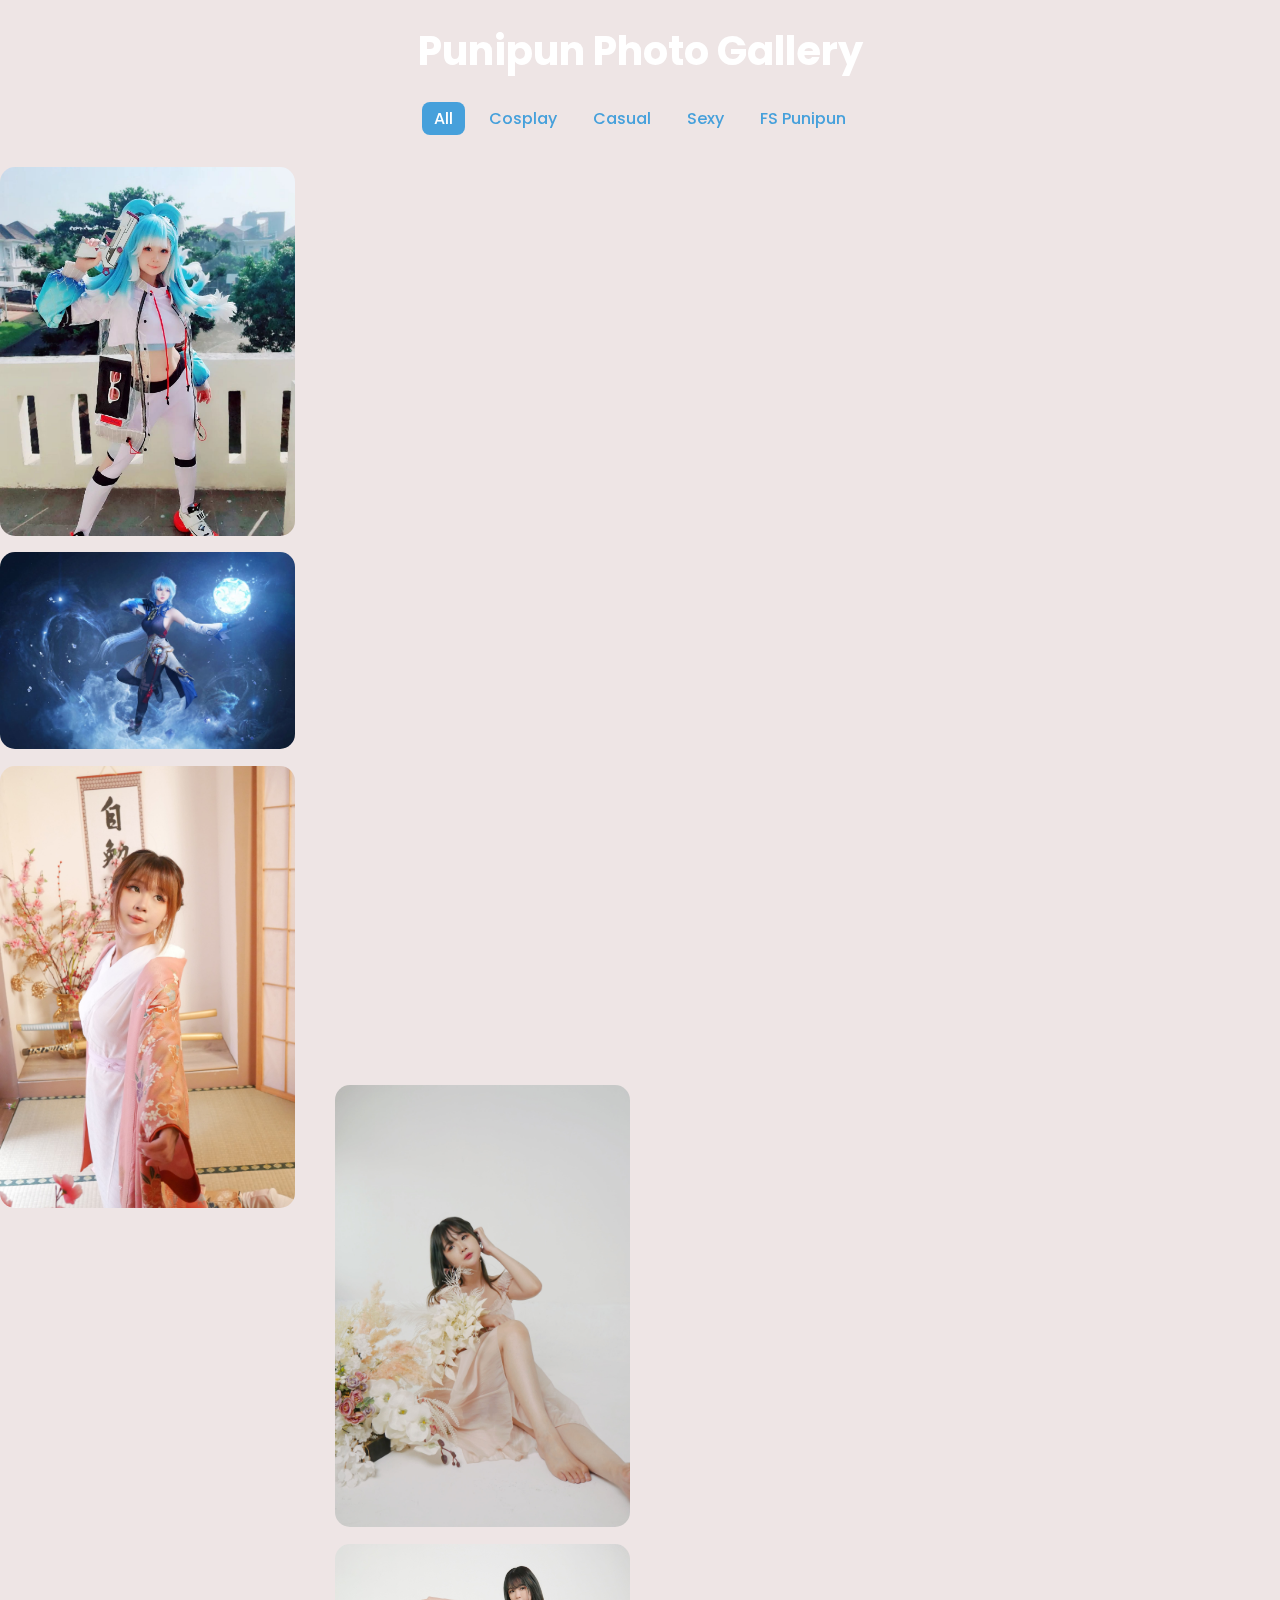
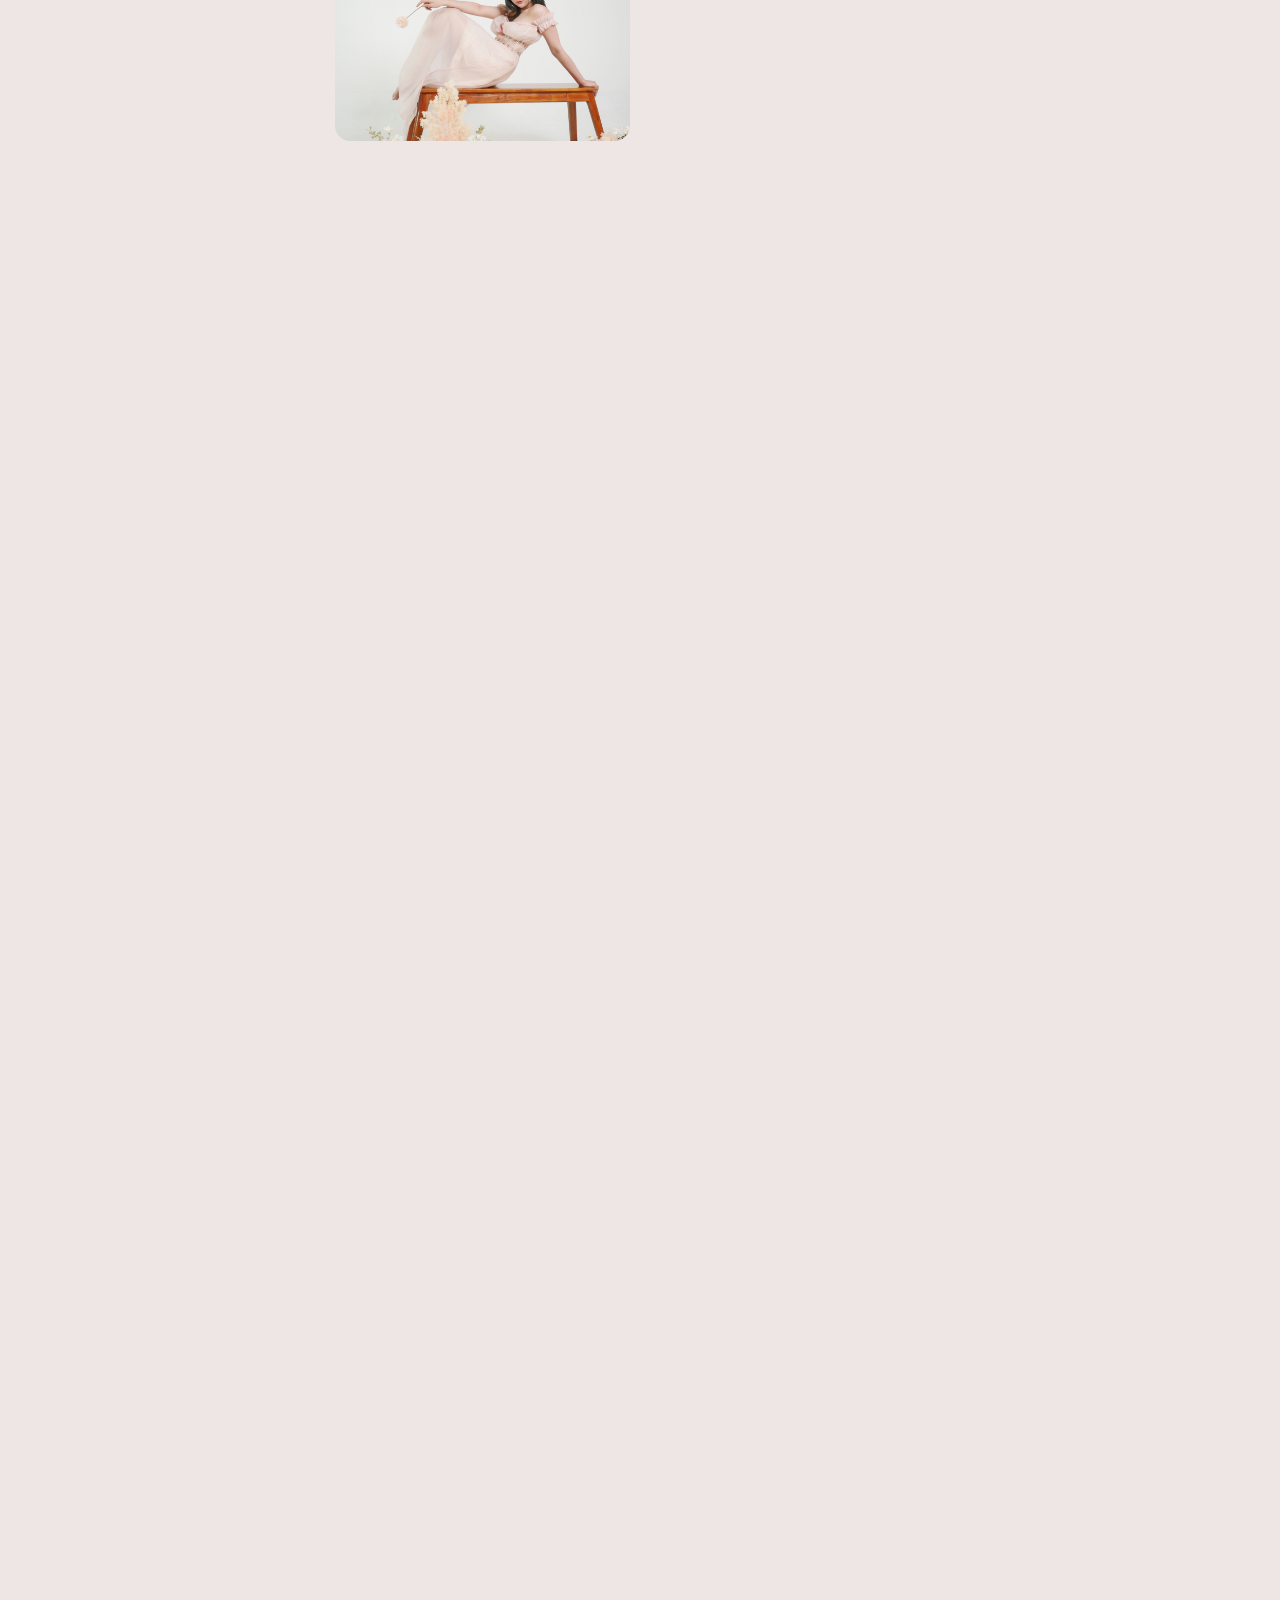
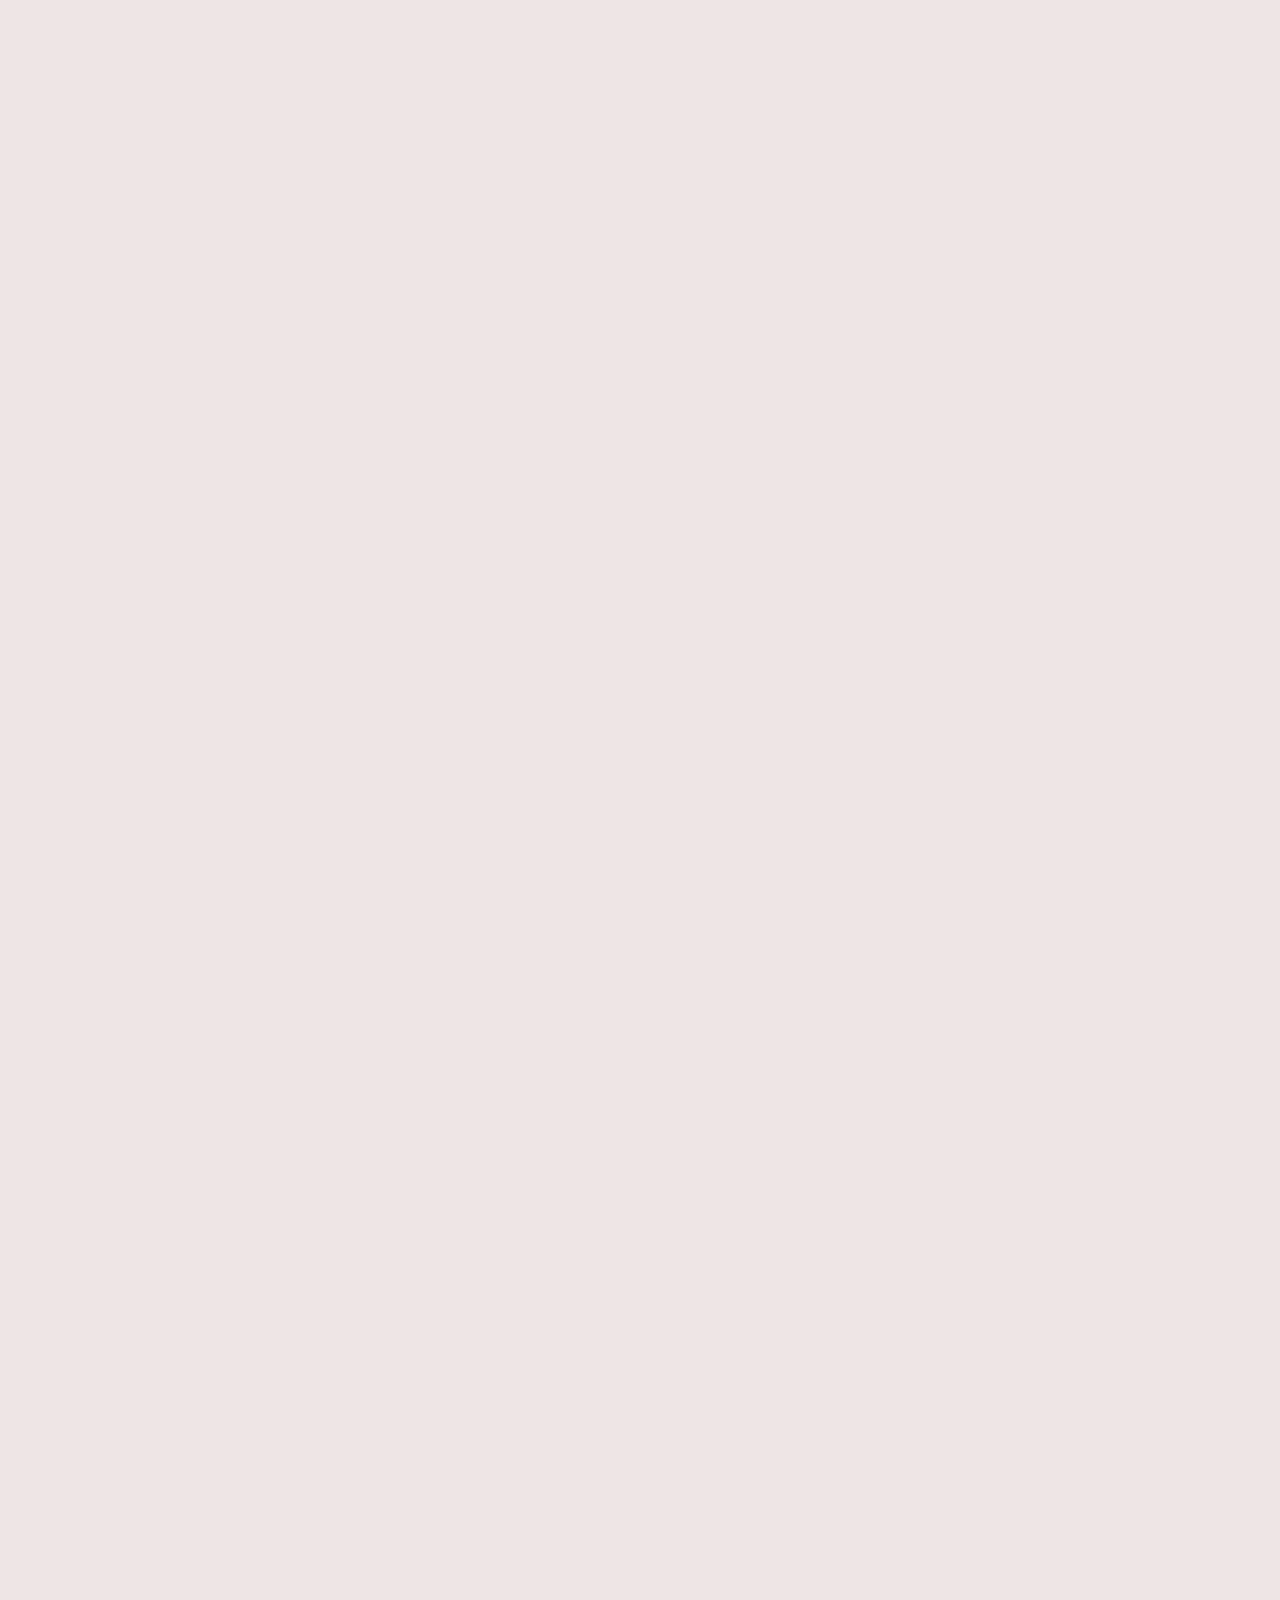
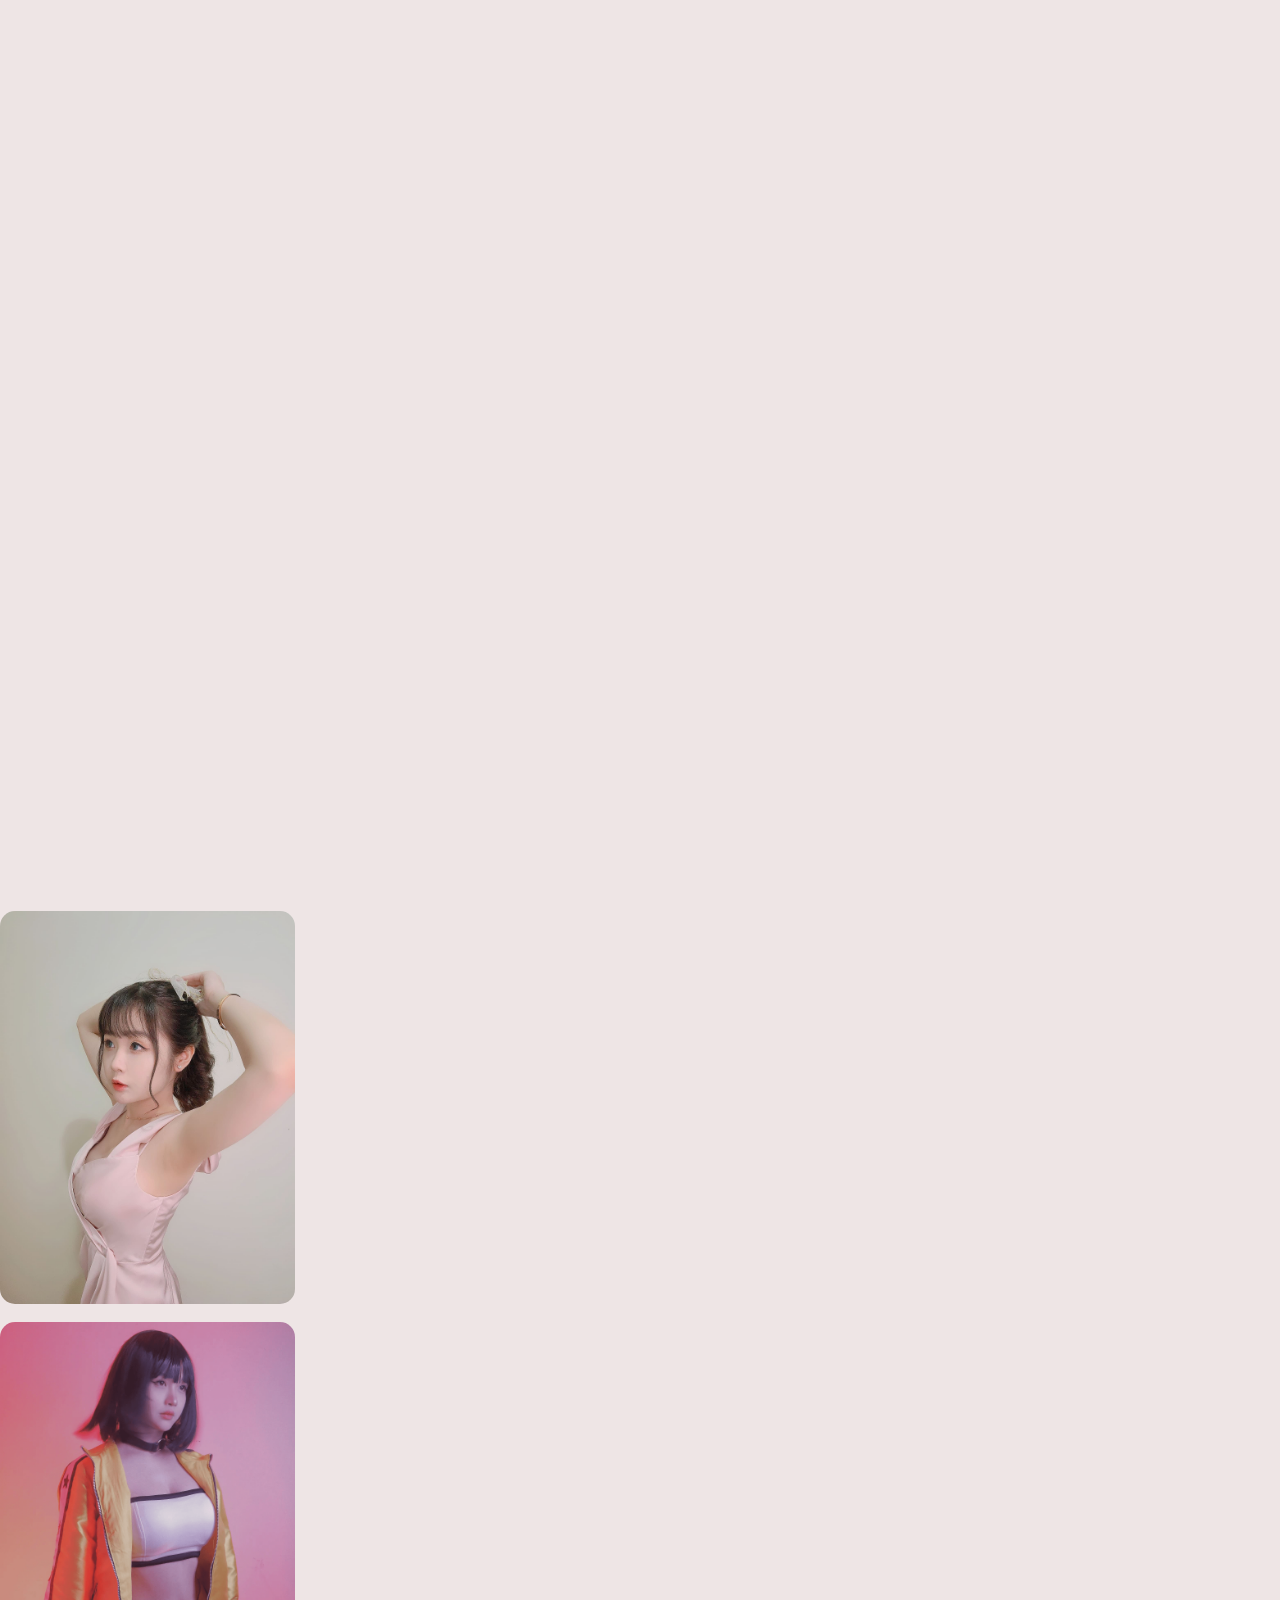
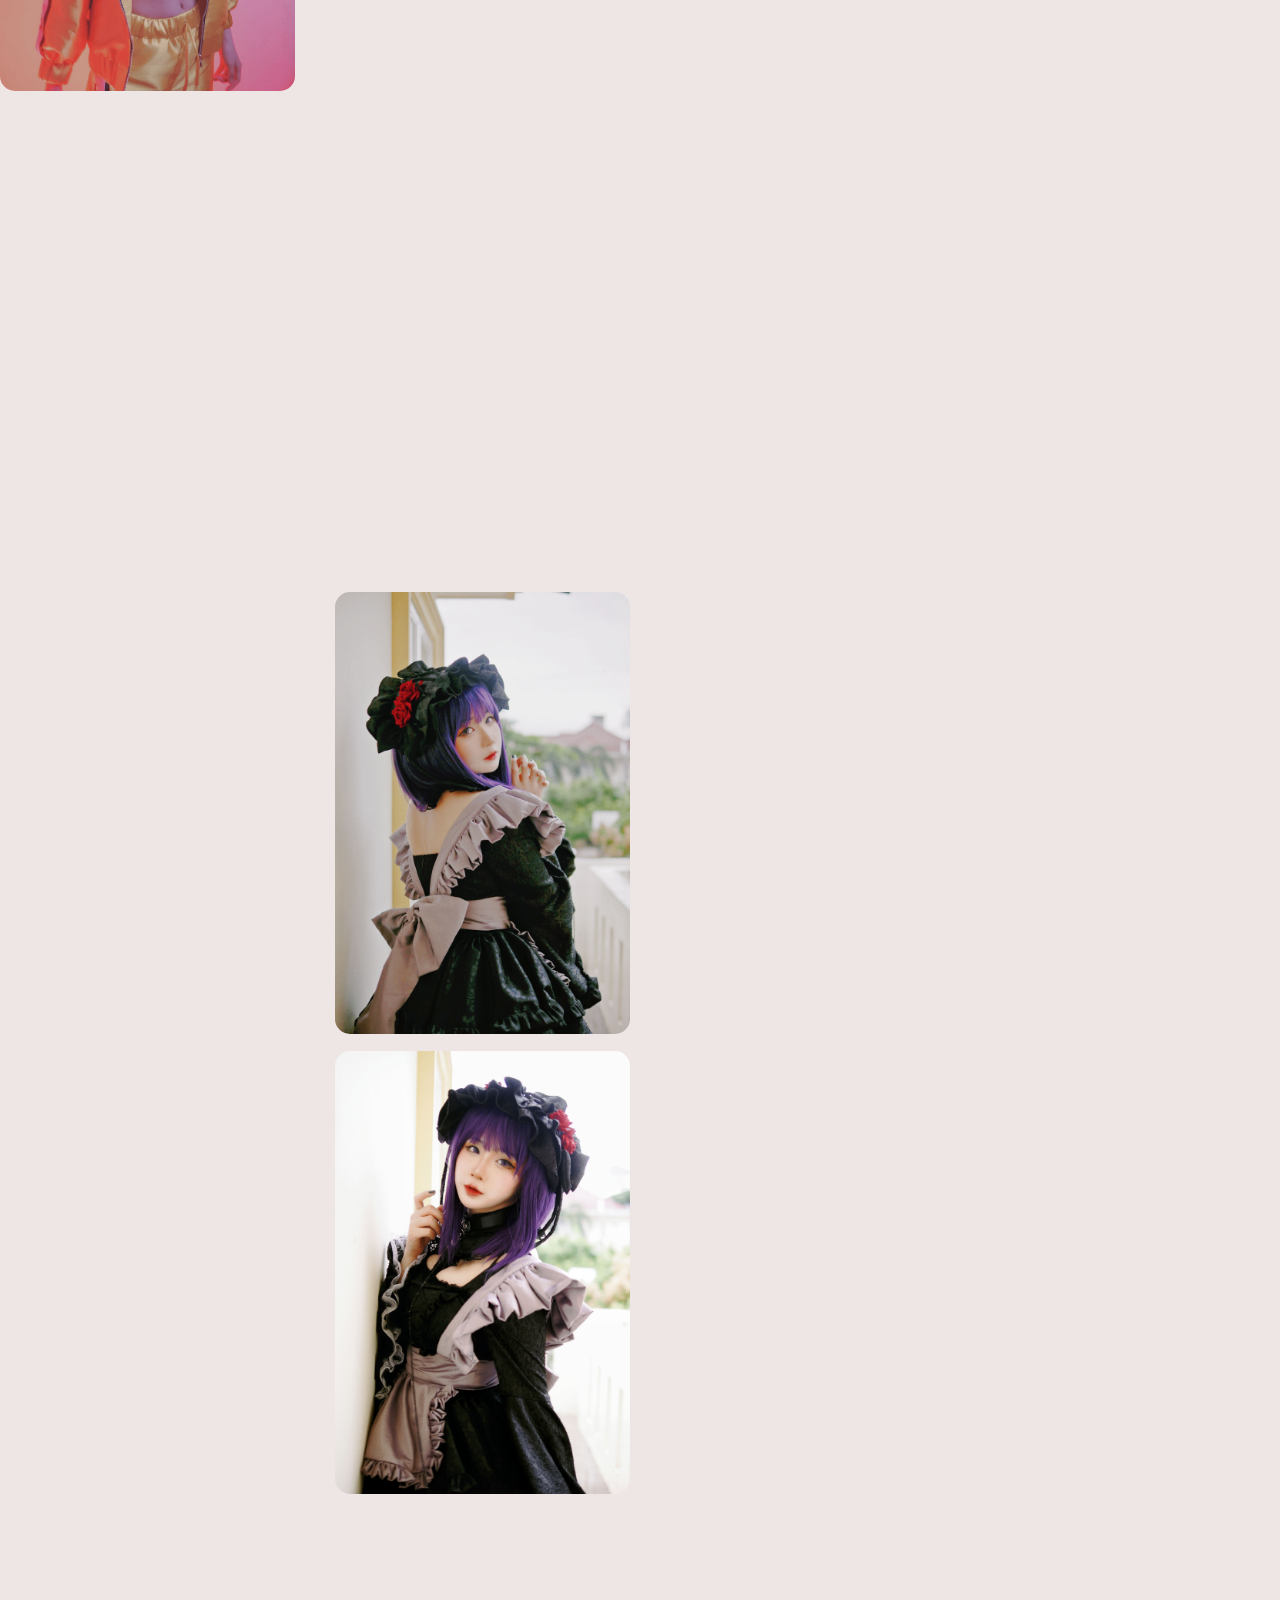
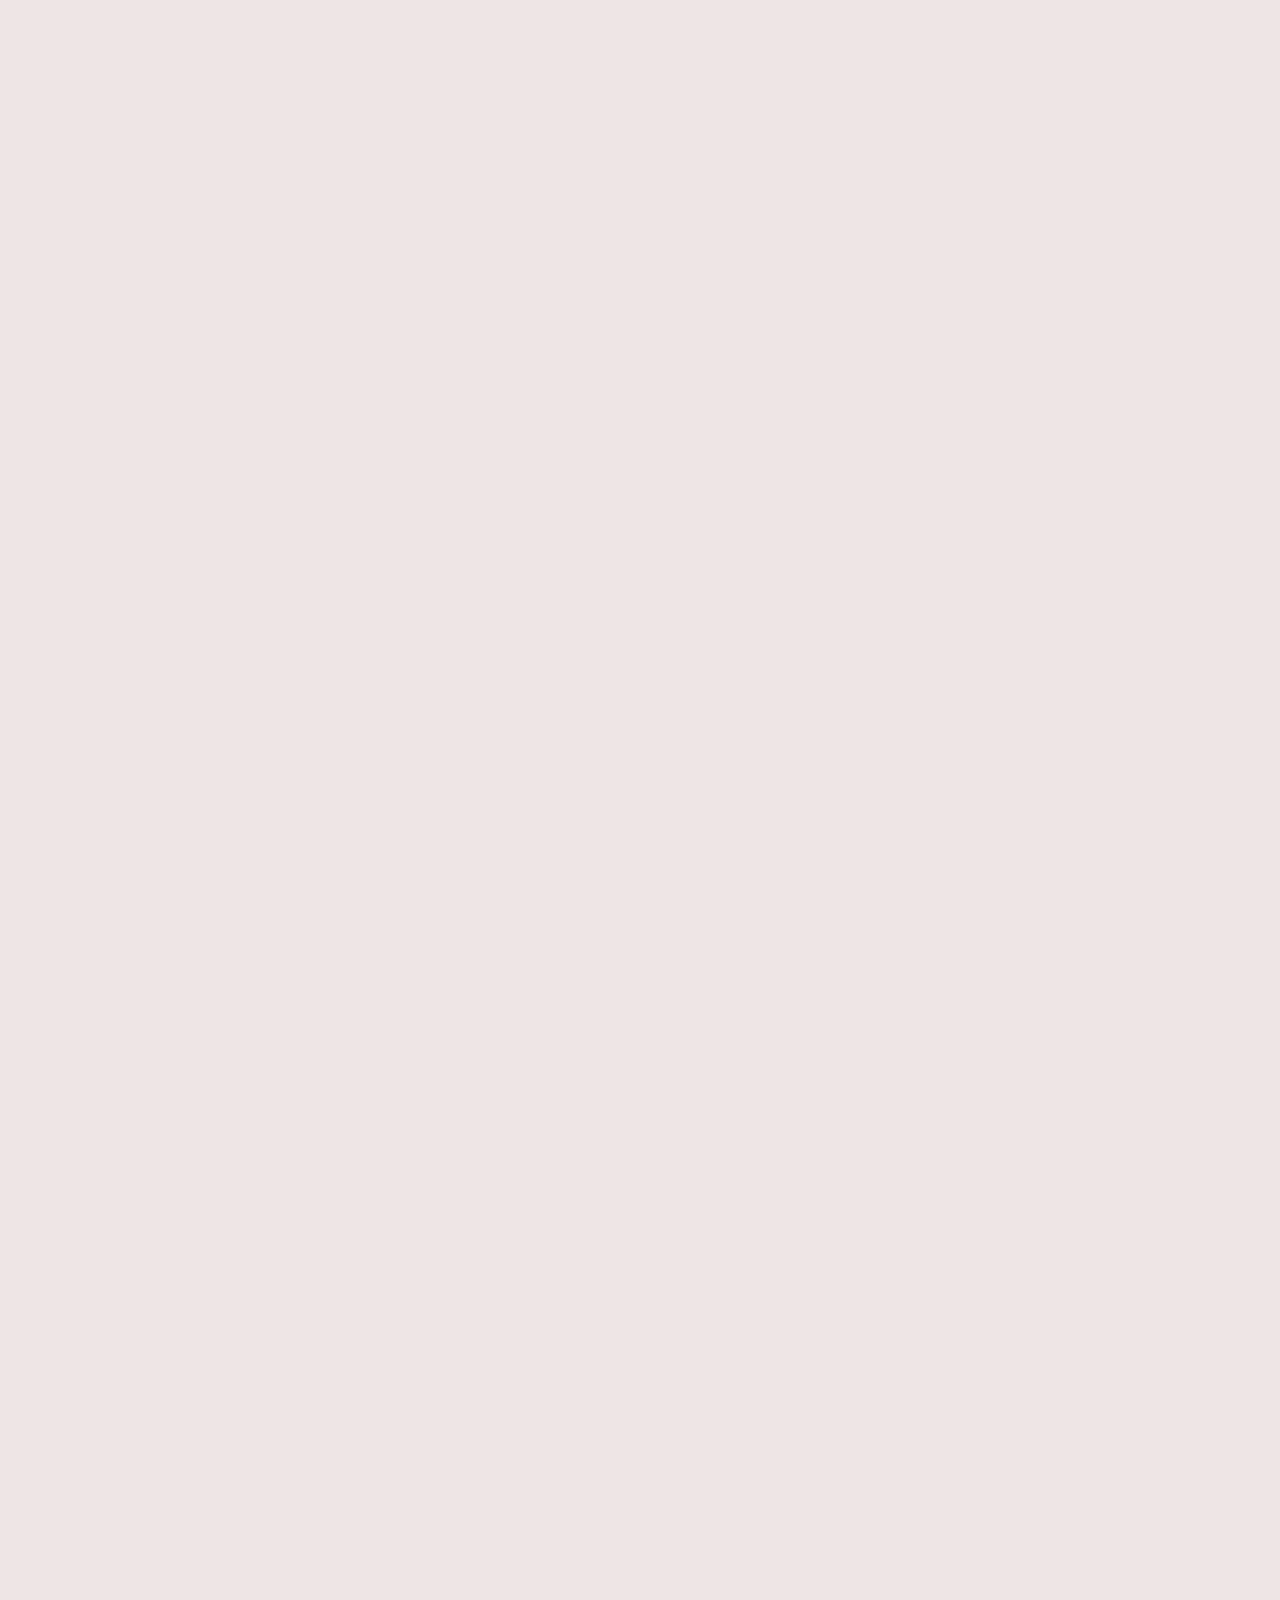
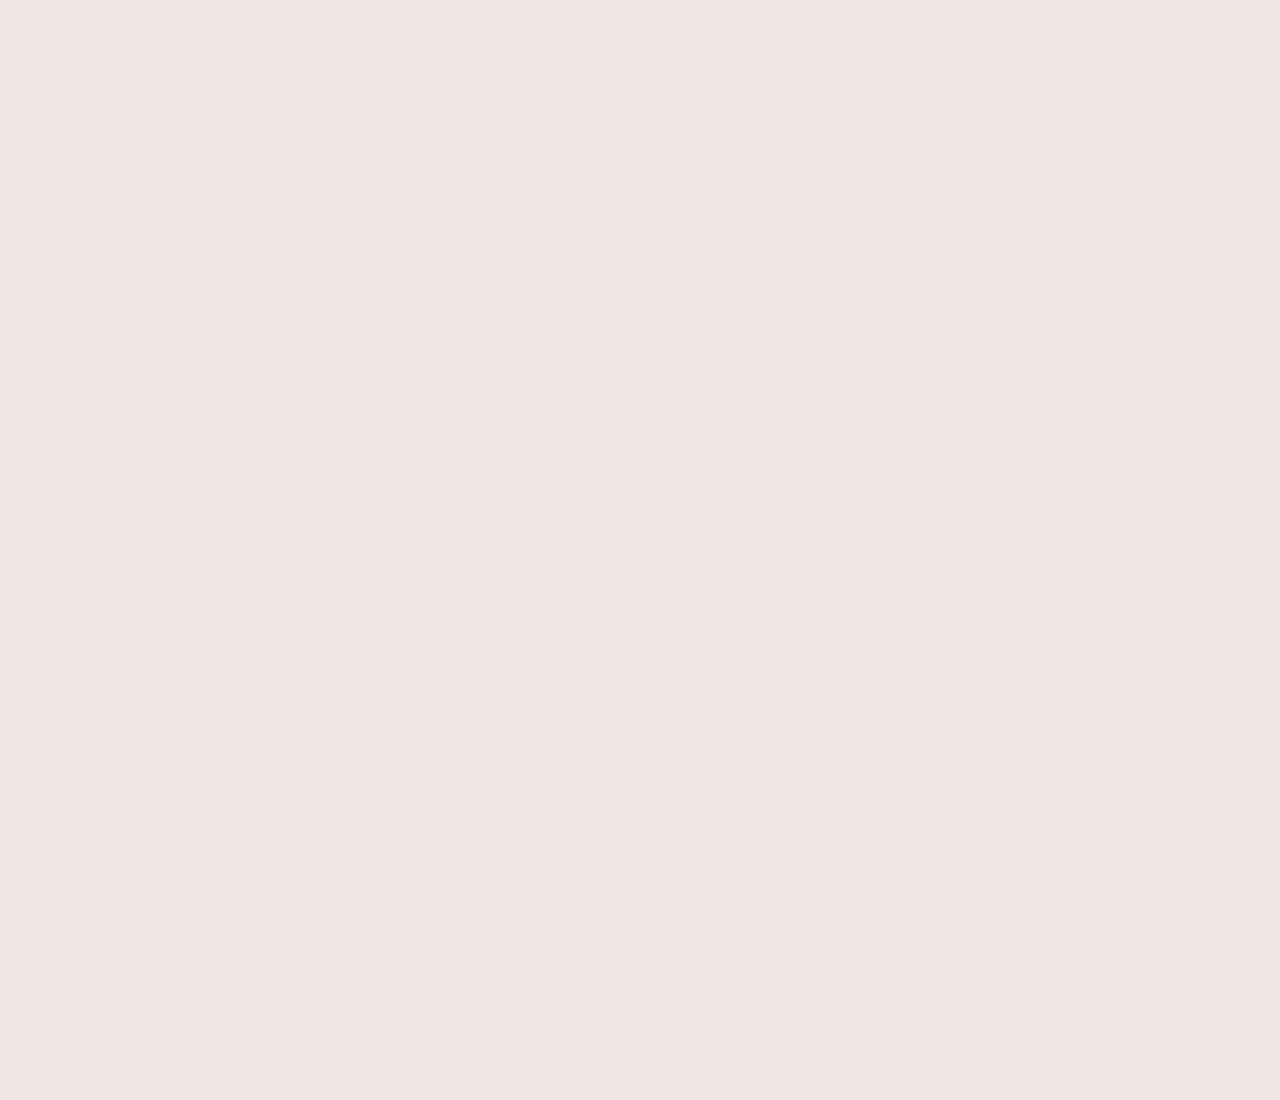
==== commit 1f5d4b83: "reupload" ====
--- a/gallery.html
+++ b/gallery.html
@@ -127,11 +127,7 @@
           <img src="assets/img/Clarissa Punipun/MBD 2.jpg" alt="" />
         </a>
       </div>
-      <div class="grid-item" data-name="casual" data-aos="flip-up">
-        <a href="assets/img/Clarissa Punipun/MBD 3.jpg" data-fancybox="gallery" data-caption="<h4>Black Dress</h4><p>Clarissa Punipun</p>">
-          <img src="assets/img/Clarissa Punipun/MBD 3.jpg" alt="" />
-        </a>
-      </div>
+
       <div class="grid-item" data-name="casual" data-aos="fade-up">
         <a href="assets/img/Clarissa Punipun/Short Hair 1.jpg" data-fancybox="gallery" data-caption="<h4>Short Hair</h4><p>Clarissa Punipun</p>">
           <img src="assets/img/Clarissa Punipun/Short Hair 1.jpg" alt="" />
@@ -287,11 +283,7 @@
           <img src="assets/img/Clarissa Punipun/CNY 2022 2.jpg" alt="" />
         </a>
       </div>
-      <div class="grid-item" data-name="casual" data-aos="fade-left">
-        <a href="assets/img/Clarissa Punipun/CNY 2022 3.jpg" data-fancybox="gallery" data-caption="<h4>Chinese Casual Dress</h4><p>Clarissa Punipun</p>">
-          <img src="assets/img/Clarissa Punipun/CNY 2022 3.jpg" alt="" />
-        </a>
-      </div>
+
       <div class="grid-item" data-name="casual" data-aos="fade-left">
         <a href="assets/img/Clarissa Punipun/CNY 2023 001.jpg" data-fancybox="gallery" data-caption="<h4>Chinese Casual Dress</h4><p>Clarissa Punipun</p>">
           <img src="assets/img/Clarissa Punipun/CNY 2023 001.jpg" alt="" />
@@ -302,11 +294,7 @@
           <img src="assets/img/Clarissa Punipun/CNY 2023 002.jpg" alt="" />
         </a>
       </div>
-      <div class="grid-item" data-name="casual" data-aos="fade-left">
-        <a href="assets/img/Clarissa Punipun/CNY 2023 003.jpg" data-fancybox="gallery" data-caption="<h4>Chinese Casual Dress</h4><p>Clarissa Punipun</p>">
-          <img src="assets/img/Clarissa Punipun/CNY 2023 003.jpg" alt="" />
-        </a>
-      </div>
+
       <div class="grid-item" data-name="cosplay" data-aos="zoom-out">
         <a href="assets/img/Clarissa Punipun/Himeko 1.png" data-fancybox="gallery" data-caption="<h4>Himeko(Honkai Star Rail)</h4><p>Clarissa Punipun</p>">
           <img src="assets/img/Clarissa Punipun/Himeko 1.png" alt="" />
@@ -468,16 +456,6 @@
         </a>
       </div>
       <div class="grid-item" data-name="cosplay" data-aos="zoom-in">
-        <a href="assets/img/Clarissa Punipun/Soda 4.jpg" data-fancybox="gallery" data-caption="<h4>Valentine(NIKKE)</h4><p>Clarissa Punipun</p>">
-          <img src="assets/img/Clarissa Punipun/Soda 4.jpg" alt="" />
-        </a>
-      </div>
-      <div class="grid-item" data-name="cosplay" data-aos="zoom-in">
-        <a href="assets/img/Clarissa Punipun/Soda 5.jpg" data-fancybox="gallery" data-caption="<h4>Valentine(NIKKE)</h4><p>Clarissa Punipun</p>">
-          <img src="assets/img/Clarissa Punipun/Soda 5.jpg" alt="" />
-        </a>
-      </div>
-      <div class="grid-item" data-name="cosplay" data-aos="zoom-in">
         <a href="assets/img/Clarissa Punipun/Soda Selfie 1.jpg" data-fancybox="gallery" data-caption="<h4>Valentine(NIKKE)</h4><p>Clarissa Punipun</p>">
           <img src="assets/img/Clarissa Punipun/Soda Selfie 1.jpg" alt="" />
         </a>
@@ -492,21 +470,12 @@
           <img src="assets/img/Clarissa Punipun/Soda Selfie 5.jpg" alt="" />
         </a>
       </div>
-      <div class="grid-item" data-name="cosplay" data-aos="zoom-in">
-        <a href="assets/img/Clarissa Punipun/Soda Selfie 7.jpg" data-fancybox="gallery" data-caption="<h4>Valentine(NIKKE)</h4><p>Clarissa Punipun</p>">
-          <img src="assets/img/Clarissa Punipun/Soda Selfie 7.jpg" alt="" />
-        </a>
-      </div>
       <div class="grid-item" data-name="casual" data-aos="flip-down">
         <a href="assets/img/Clarissa Punipun/School Dress 1.jpg" data-fancybox="gallery" data-caption="<h4>School Dress</h4><p>Clarissa Punipun</p>">
           <img src="assets/img/Clarissa Punipun/School Dress 1.jpg" alt="" />
         </a>
       </div>
-      <div class="grid-item" data-name="casual" data-aos="flip-down">
-        <a href="assets/img/Clarissa Punipun/School Dress 2.jpg" data-fancybox="gallery" data-caption="<h4>School Dress</h4><p>Clarissa Punipun</p>">
-          <img src="assets/img/Clarissa Punipun/School Dress 2.jpg" alt="" />
-        </a>
-      </div>
+
       <div class="grid-item" data-name="casual" data-aos="flip-down">
         <a href="assets/img/Clarissa Punipun/School Dress 3.jpg" data-fancybox="gallery" data-caption="<h4>School Dress</h4><p>Clarissa Punipun</p>">
           <img src="assets/img/Clarissa Punipun/School Dress 3.jpg" alt="" />
@@ -518,11 +487,6 @@
         </a>
       </div>
       <div class="grid-item" data-name="cosplay" data-aos="flip-left">
-        <a href="assets/img/Clarissa Punipun/Layla MH 3.jpg" data-fancybox="gallery" data-caption="<h4>Layla Miss Hikari(Mobile Legends Bang bang)</h4><p>Clarissa Punipun</p>">
-          <img src="assets/img/Clarissa Punipun/Layla MH 3.jpg" alt="" />
-        </a>
-      </div>
-      <div class="grid-item" data-name="cosplay" data-aos="flip-left">
         <a href="assets/img/Clarissa Punipun/Layla MH 4.jpg" data-fancybox="gallery" data-caption="<h4>Layla Miss Hikari(Mobile Legends Bang bang)</h4><p>Clarissa Punipun</p>">
           <img src="assets/img/Clarissa Punipun/Layla MH 4.jpg" alt="" />
         </a>
@@ -530,11 +494,6 @@
       <div class="grid-item" data-name="cosplay" data-aos="flip-left">
         <a href="assets/img/Clarissa Punipun/Layla MH Selfie 6.jpg" data-fancybox="gallery" data-caption="<h4>Layla Miss Hikari (Mobile Legends Bang bang)</h4><p>Clarissa Punipun</p>">
           <img src="assets/img/Clarissa Punipun/Layla MH Selfie 6.jpg" alt="" />
-        </a>
-      </div>
-      <div class="grid-item" data-name="cosplay" data-aos="flip-left">
-        <a href="assets/img/Clarissa Punipun/Layla MH Selfie 3.jpg" data-fancybox="gallery" data-caption="<h4>Layla Miss Hikari (Mobile Legends Bang bang)</h4><p>Clarissa Punipun</p>">
-          <img src="assets/img/Clarissa Punipun/Layla MH Selfie 3.jpg" alt="" />
         </a>
       </div>
       <div class="grid-item" data-name="cosplay" data-aos="flip-right">
@@ -543,11 +502,6 @@
         </a>
       </div>
       <div class="grid-item" data-name="cosplay" data-aos="flip-down">
-        <a href="assets/img/Clarissa Punipun/Ai Hoshino.jpg" data-fancybox="gallery" data-caption="<h4>Ai Hoshino(Oshi no Ko)</h4><p>Clarissa Punipun</p>">
-          <img src="assets/img/Clarissa Punipun/Ai Hoshino.jpg" alt="" />
-        </a>
-      </div>
-      <div class="grid-item" data-name="cosplay" data-aos="flip-down">
         <a href="assets/img/Clarissa Punipun/Ai Hoshino 2.png" data-fancybox="gallery" data-caption="<h4>Ai Hoshino(Oshi no Ko)</h4><p>Clarissa Punipun</p>">
           <img src="assets/img/Clarissa Punipun/Ai Hoshino 2.png" alt="" />
         </a>
@@ -572,21 +526,12 @@
           <img src="assets/img/Clarissa Punipun/CosuTaku_Punipun_KizunaAi_2.jpg" alt="" />
         </a>
       </div>
-      <div class="grid-item" data-name="cosplay" data-aos="flip-left">
-        <a href="assets/img/Clarissa Punipun/CosuTaku_Punipun_KizunaAi_3.jpg" data-fancybox="gallery" data-caption="<h4>Ai Kizuna</h4><p>Clarissa Punipun</p>">
-          <img src="assets/img/Clarissa Punipun/CosuTaku_Punipun_KizunaAi_3.jpg" alt="" />
-        </a>
-      </div>
+
       <div class="grid-item" data-name="cosplay" data-aos="flip-down">
         <a href="assets/img/Clarissa Punipun/Bunny 1.jpg" data-fancybox="gallery" data-caption="<h4>Alice(NIKKE)</h4><p>Clarissa Punipun</p>">
           <img src="assets/img/Clarissa Punipun/Bunny 1.jpg" alt="" />
         </a>
       </div>
-      <div class="grid-item" data-name="cosplay" data-aos="flip-down">
-        <a href="assets/img/Clarissa Punipun/Bunny 2.jpg" data-fancybox="gallery" data-caption="<h4>Alice(NIKKE)</h4><p>Clarissa Punipun</p>">
-          <img src="assets/img/Clarissa Punipun/Bunny 2.jpg" alt="" />
-        </a>
-      </div>
       <div class="grid-item" data-name="casual" data-aos="fade-up">
         <a href="assets/img/Clarissa Punipun/Haori 1.jpg" data-fancybox="gallery" data-caption="<h4>Haori Dress</h4><p>Clarissa Punipun</p>">
           <img src="assets/img/Clarissa Punipun/Haori 1.jpg" alt="" />
@@ -602,21 +547,6 @@
           <img src="assets/img/Clarissa Punipun/Kashima.jpg" alt="" />
         </a>
       </div>
-      <div class="grid-item" data-name="casual" data-aos="fade-up">
-        <a href="assets/img/Clarissa Punipun/1 Oh Hi.jpg" data-fancybox="gallery" data-caption="<h4>Casual Dress</h4><p>Clarissa Punipun</p>">
-          <img src="assets/img/Clarissa Punipun/1 Oh Hi.jpg" alt="" />
-        </a>
-      </div>
-      <div class="grid-item" data-name="casual" data-aos="fade-up">
-        <a href="assets/img/Clarissa Punipun/2 How Are You.jpg" data-fancybox="gallery" data-caption="<h4>Casual Dress</h4><p>Clarissa Punipun</p>">
-          <img src="assets/img/Clarissa Punipun/2 How Are You.jpg" alt="" />
-        </a>
-      </div>
-      <div class="grid-item" data-name="casual" data-aos="fade-up">
-        <a href="assets/img/Clarissa Punipun/3 Lets Get Ready.jpg" data-fancybox="gallery" data-caption="<h4>Casual Blue Dress</h4><p>Clarissa Punipun</p>">
-          <img src="assets/img/Clarissa Punipun/3 Lets Get Ready.jpg" alt="" />
-        </a>
-      </div>
       <div class="grid-item" data-name="sexy" data-aos="fade-up">
         <a href="assets/img/Clarissa Punipun/4 Strike a Pose.jpg" data-fancybox="gallery" data-caption="<h4>Sexy Strike Pose</h4><p>Clarissa Punipun</p>">
           <img src="assets/img/Clarissa Punipun/4 Strike a Pose.jpg" alt="" />
@@ -625,26 +555,6 @@
       <div class="grid-item" data-name="sexy" data-aos="fade-up">
         <a href="assets/img/Clarissa Punipun/5 Well Done.jpg" data-fancybox="gallery" data-caption="<h4>Sexy Strike Pose</h4><p>Clarissa Punipun</p>">
           <img src="assets/img/Clarissa Punipun/5 Well Done.jpg" alt="" />
-        </a>
-      </div>
-      <div class="grid-item" data-name="cosplay" data-aos="fade-up">
-        <a href="assets/img/Clarissa Punipun/6 White Snake ver.jpg" data-fancybox="gallery" data-caption="<h4>White Snake</h4><p>Clarissa Punipun</p>">
-          <img src="assets/img/Clarissa Punipun/6 White Snake ver.jpg" alt="" />
-        </a>
-      </div>
-      <div class="grid-item" data-name="cosplay" data-aos="fade-up">
-        <a href="assets/img/Clarissa Punipun/7 Your White Snake.jpg" data-fancybox="gallery" data-caption="<h4>White Snake</h4><p>Clarissa Punipun</p>">
-          <img src="assets/img/Clarissa Punipun/7 Your White Snake.jpg" alt="" />
-        </a>
-      </div>
-      <div class="grid-item" data-name="cosplay" data-aos="fade-up">
-        <a href="assets/img/Clarissa Punipun/8 Do Not Touch.jpg" data-fancybox="gallery" data-caption="<h4>White Snake</h4><p>Clarissa Punipun</p>">
-          <img src="assets/img/Clarissa Punipun/8 Do Not Touch.jpg" alt="" />
-        </a>
-      </div>
-      <div class="grid-item" data-name="casual" data-aos="fade-up">
-        <a href="assets/img/Clarissa Punipun/9 Otsukare.jpg" data-fancybox="gallery" data-caption="<h4>Casual Yellow Dress</h4><p>Clarissa Punipun</p>">
-          <img src="assets/img/Clarissa Punipun/9 Otsukare.jpg" alt="" />
         </a>
       </div>
       <div class="grid-item" data-name="casual" data-aos="zoom-in">
